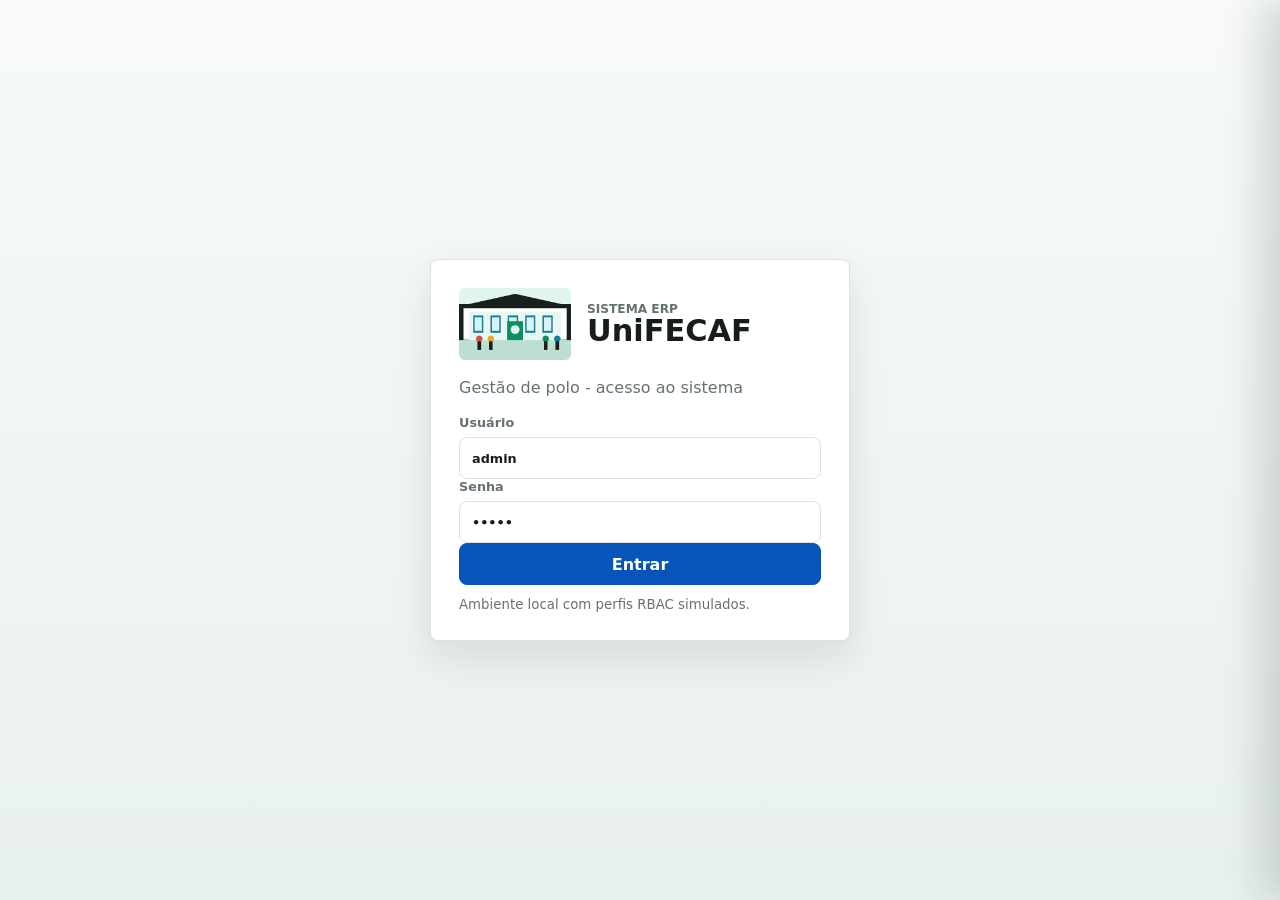
==== site/index.html @ 4a60e1f5 "Adicionar app ERP UniFECAF Adicionar app ERP UniFECAF" ====
<!doctype html>
<html lang="pt-BR">
  <head>
    <meta charset="UTF-8" />
    <meta name="viewport" content="width=device-width, initial-scale=1.0" />
    <meta name="robots" content="noindex, nofollow" />
    <title>ERP Educacional UniFECAF</title>
    <link rel="icon" href="./assets/favicon.svg" type="image/svg+xml" />
    <link rel="stylesheet" href="./styles.css" />
  </head>
  <body>
    <section id="loginView" class="login-view">
      <form id="loginForm" class="login-card">
        <div class="login-brand">
          <img src="./assets/campus.png" alt="Campus UniFECAF" />
          <div>
            <p>Sistema ERP</p>
            <h1>UniFECAF</h1>
          </div>
        </div>
        <p class="login-subtitle">Gestão de polo - acesso ao sistema</p>
        <label>
          Usuário
          <input id="loginUser" value="admin" autocomplete="username" />
        </label>
        <label>
          Senha
          <input id="loginPassword" type="password" value="admin" autocomplete="current-password" />
        </label>
        <button type="submit">Entrar</button>
        <small>Ambiente local com perfis RBAC simulados.</small>
      </form>
    </section>

    <main id="appView" class="erp-shell" hidden>
      <header class="erp-header">
        <div class="brand-area">
          <span class="brand-mark">UF</span>
          <div>
            <strong>ERP UniFECAF Polo</strong>
            <span id="sourceStatus">Carregando planilha</span>
          </div>
        </div>

        <nav class="top-nav" aria-label="Módulos">
          <button class="nav-link" type="button" data-module="inteligencia">
            Inteligência
          </button>
          <button class="nav-link active" type="button" data-module="acompanhamento">
            Acompanhamento
          </button>
          <button class="nav-link" type="button" data-module="retencao">Retenção AVA</button>
          <button class="nav-link" type="button" data-module="financeiro">Financeiro</button>
          <button class="nav-link" type="button" data-module="cursos">Cursos</button>
          <button class="nav-link" type="button" data-module="metas">Metas</button>
          <button class="nav-link" type="button" data-module="agenda">Agenda</button>
          <button class="nav-link" type="button" data-module="avaliacoes">Avaliações</button>
          <button class="nav-link" type="button" data-module="fila">Fila diária</button>
          <button class="nav-link" type="button" data-module="seguranca">Segurança</button>
        </nav>

        <div class="header-actions">
          <label class="compact-field">
            Perfil
            <select id="profileSelect">
              <option value="admin">Admin</option>
              <option value="financeiro">Financeiro</option>
              <option value="consultor">Consultor</option>
            </select>
          </label>
          <button id="refreshButton" class="ghost-button" type="button">Sincronizar</button>
          <button id="logoutButton" class="ghost-button" type="button">Sair</button>
        </div>
      </header>

      <section id="alerts" class="alert-stack" aria-live="polite"></section>

      <section class="erp-layout">
        <aside class="side-panel">
          <div class="source-card">
            <img src="./assets/campus.png" alt="Campus universitário" />
            <div>
              <p class="eyebrow">Fonte única de verdade</p>
              <strong>Planilha da sede + override local</strong>
              <span id="syncStamp">Aguardando sincronização</span>
            </div>
          </div>

          <label class="field">
            Busca geral
            <input
              id="searchInput"
              type="search"
              placeholder="Nome, RA, CPF, curso ou telefone"
              autocomplete="off"
            />
          </label>

          <label class="field">
            Status
            <select id="statusFilter">
              <option value="">Todos</option>
            </select>
          </label>

          <label class="field">
            Curso
            <select id="courseFilter">
              <option value="">Todos</option>
            </select>
          </label>

          <label class="field">
            Período de início
            <select id="cohortFilter">
              <option value="">Todos</option>
            </select>
          </label>

          <label class="field">
            Unidade
            <select id="unitFilter">
              <option value="">Todas</option>
            </select>
          </label>

          <label class="field">
            Inadimplência
            <select id="debtFilter">
              <option value="">Todos</option>
              <option value="SIM">Somente em atraso</option>
              <option value="NÃO">Somente em dia</option>
            </select>
          </label>

          <div class="quick-tabs" aria-label="Atalhos">
            <button class="segment active" type="button" data-segment="todos">Todos</button>
            <button class="segment" type="button" data-segment="risco">Risco alto</button>
            <button class="segment" type="button" data-segment="override">Override local</button>
            <button class="segment" type="button" data-segment="sem-acesso">Sem acesso</button>
          </div>

          <label class="upload-box">
            Usar outro CSV
            <input id="csvInput" type="file" accept=".csv,text/csv" />
          </label>
        </aside>

        <section class="module-host">
          <section id="module-inteligencia" class="module"></section>
          <section id="module-acompanhamento" class="module active"></section>
          <section id="module-retencao" class="module"></section>
          <section id="module-financeiro" class="module"></section>
          <section id="module-cursos" class="module"></section>
          <section id="module-metas" class="module"></section>
          <section id="module-agenda" class="module"></section>
          <section id="module-avaliacoes" class="module"></section>
          <section id="module-fila" class="module"></section>
          <section id="module-seguranca" class="module"></section>
        </section>
      </section>
    </main>

    <aside id="studentDrawer" class="drawer" aria-live="polite">
      <button id="closeDrawer" class="icon-button" type="button" aria-label="Fechar detalhes">x</button>
      <div id="drawerContent" class="drawer-empty">
        <p class="eyebrow">Aluno</p>
        <h2>Selecione um registro</h2>
        <p>Os dados e ações rápidas aparecem aqui.</p>
      </div>
    </aside>

    <div id="toast" class="toast" role="status" aria-live="polite"></div>

    <script src="./app.js" defer></script>
  </body>
</html>
---- site/styles.css ----
:root {
  --page: #eef3f0;
  --surface: #ffffff;
  --ink: #161d1a;
  --muted: #65736b;
  --line: #d9e4de;
  --nav: #0755b8;
  --nav-dark: #06499b;
  --green: #078d5f;
  --green-soft: #dff5ec;
  --cyan: #147f96;
  --cyan-soft: #d8f1f6;
  --yellow: #e1aa25;
  --yellow-soft: #fff2c9;
  --red: #d84f45;
  --red-soft: #fde8e5;
  --charcoal: #101816;
  --shadow: 0 16px 40px rgba(16, 24, 22, 0.1);
}

* {
  box-sizing: border-box;
}

[hidden] {
  display: none !important;
}

body {
  margin: 0;
  min-width: 320px;
  min-height: 100vh;
  background: var(--page);
  color: var(--ink);
  font-family:
    Inter, ui-sans-serif, system-ui, -apple-system, BlinkMacSystemFont, "Segoe UI", sans-serif;
}

button,
input,
select,
textarea {
  font: inherit;
}

button,
select {
  cursor: pointer;
}

button,
input,
select,
textarea {
  border-radius: 8px;
}

h1,
h2,
h3,
p {
  margin: 0;
}

a {
  color: inherit;
}

.login-view {
  display: grid;
  min-height: 100vh;
  place-items: center;
  padding: 24px;
  background: linear-gradient(180deg, #f7faf8 0%, #e9f1ed 100%);
}

.login-card {
  width: min(420px, 100%);
  padding: 28px;
  border: 1px solid var(--line);
  border-radius: 8px;
  background: var(--surface);
  box-shadow: var(--shadow);
}

.login-brand {
  display: grid;
  grid-template-columns: 112px 1fr;
  gap: 16px;
  align-items: center;
  margin-bottom: 18px;
}

.login-brand img {
  width: 112px;
  height: 72px;
  border-radius: 6px;
  object-fit: cover;
}

.login-brand p,
.eyebrow {
  color: var(--muted);
  font-size: 0.76rem;
  font-weight: 850;
  letter-spacing: 0;
  text-transform: uppercase;
}

.login-brand h1 {
  font-size: 1.9rem;
  line-height: 1;
}

.login-subtitle {
  margin-bottom: 18px;
  color: var(--muted);
}

.login-card label,
.field,
.compact-field,
.upload-box {
  display: grid;
  gap: 7px;
  color: var(--muted);
  font-size: 0.8rem;
  font-weight: 850;
}

.login-card input,
.login-card button,
input,
select,
textarea {
  width: 100%;
  min-height: 42px;
  border: 1px solid var(--line);
  padding: 0 12px;
  background: #ffffff;
  color: var(--ink);
}

textarea {
  min-height: 96px;
  padding: 10px 12px;
  resize: vertical;
}

.login-card button,
.solid-button,
.inline-form button,
.stack-form button {
  border: 1px solid var(--nav);
  background: var(--nav);
  color: #ffffff;
  font-weight: 850;
}

.login-card small {
  display: block;
  margin-top: 12px;
  color: var(--muted);
}

.erp-header {
  position: sticky;
  top: 0;
  z-index: 30;
  display: grid;
  grid-template-columns: minmax(260px, 320px) minmax(0, 1fr) auto;
  align-items: center;
  min-height: 72px;
  border-bottom: 1px solid #064b9f;
  background: var(--nav);
  color: #ffffff;
}

.brand-area {
  display: flex;
  align-items: center;
  gap: 12px;
  padding: 0 20px;
}

.brand-mark {
  display: grid;
  flex: 0 0 44px;
  width: 44px;
  height: 44px;
  place-items: center;
  border-radius: 8px;
  background: var(--green);
  color: #ffffff;
  font-weight: 900;
}

.brand-area strong,
.brand-area span {
  display: block;
}

.brand-area span {
  margin-top: 2px;
  color: #cce1ff;
  font-size: 0.78rem;
}

.top-nav {
  display: flex;
  min-width: 0;
  height: 100%;
  overflow: auto;
}

.nav-link {
  min-width: max-content;
  border: 0;
  border-left: 1px solid rgba(255, 255, 255, 0.16);
  border-radius: 0;
  padding: 0 14px;
  background: transparent;
  color: #ffffff;
  font-size: 0.86rem;
  font-weight: 850;
}

.nav-link.active {
  background: var(--nav-dark);
}

.header-actions {
  display: flex;
  align-items: center;
  gap: 10px;
  padding: 0 20px;
}

.compact-field {
  color: #e5f0ff;
}

.compact-field select {
  min-width: 126px;
}

.ghost-button,
.icon-button,
.mini-button,
.mini-link,
.catalog-item button,
.queue-actions button {
  min-height: 38px;
  border: 1px solid var(--line);
  border-radius: 8px;
  background: #ffffff;
  color: var(--ink);
  padding: 0 12px;
  font-weight: 850;
  text-decoration: none;
}

.header-actions .ghost-button {
  border-color: rgba(255, 255, 255, 0.28);
  background: transparent;
  color: #ffffff;
}

.alert-stack {
  display: grid;
  gap: 2px;
  background: #ffffff;
}

.alert {
  padding: 10px 24px;
  border-left: 5px solid var(--cyan);
  color: var(--ink);
  font-size: 0.9rem;
  font-weight: 700;
}

.alert.warning {
  border-color: var(--yellow);
  background: var(--yellow-soft);
}

.alert.danger {
  border-color: var(--red);
  background: var(--red-soft);
}

.alert.ok {
  border-color: var(--green);
  background: var(--green-soft);
}

.erp-layout {
  display: grid;
  grid-template-columns: 320px minmax(0, 1fr);
  min-height: calc(100vh - 72px);
}

.side-panel {
  position: sticky;
  top: 72px;
  height: calc(100vh - 72px);
  overflow: auto;
  padding: 20px;
  border-right: 1px solid var(--line);
  background: var(--charcoal);
  color: #ffffff;
}

.source-card {
  display: grid;
  grid-template-columns: 78px 1fr;
  gap: 12px;
  align-items: center;
  padding: 10px;
  margin-bottom: 18px;
  border: 1px solid rgba(255, 255, 255, 0.14);
  border-radius: 8px;
  background: rgba(255, 255, 255, 0.06);
}

.source-card img {
  width: 78px;
  height: 58px;
  border-radius: 6px;
  object-fit: cover;
}

.source-card strong,
.source-card span {
  display: block;
}

.source-card span {
  margin-top: 5px;
  color: #aab8b0;
  font-size: 0.8rem;
}

.side-panel .eyebrow,
.side-panel .field,
.side-panel .upload-box {
  color: #c7d4cd;
}

.side-panel input,
.side-panel select {
  border-color: rgba(255, 255, 255, 0.17);
  background: #1b2521;
  color: #ffffff;
}

.side-panel input::placeholder {
  color: #a8b5ae;
}

.field {
  margin-bottom: 14px;
}

.quick-tabs {
  display: grid;
  grid-template-columns: 1fr 1fr;
  gap: 8px;
  margin: 18px 0;
}

.segment {
  min-height: 40px;
  border: 1px solid rgba(255, 255, 255, 0.16);
  border-radius: 8px;
  background: transparent;
  color: #ffffff;
  font-weight: 850;
}

.segment.active {
  border-color: var(--green);
  background: var(--green);
}

.upload-box {
  padding: 14px;
  border: 1px dashed rgba(255, 255, 255, 0.24);
  border-radius: 8px;
}

.module-host {
  min-width: 0;
  padding: 22px;
}

.module {
  display: none;
}

.module.active {
  display: block;
}

.module-title {
  margin-bottom: 18px;
}

.module-title h1 {
  margin: 4px 0;
  font-size: 2rem;
  line-height: 1.15;
}

.module-title span {
  color: var(--muted);
}

.metric-grid {
  display: grid;
  grid-template-columns: repeat(4, minmax(0, 1fr));
  gap: 14px;
  margin-bottom: 16px;
}

.metric-card,
.panel,
.table-panel,
.locked-panel {
  border: 1px solid var(--line);
  border-radius: 8px;
  background: var(--surface);
  box-shadow: var(--shadow);
}

.metric-card {
  display: grid;
  gap: 8px;
  min-height: 122px;
  padding: 18px;
}

.metric-card span,
.metric-card small,
.panel-heading > span {
  color: var(--muted);
  font-size: 0.82rem;
  font-weight: 800;
}

.metric-card strong {
  font-size: 2rem;
  line-height: 1;
}

.tone-green {
  background: var(--green-soft);
}

.tone-cyan {
  background: var(--cyan-soft);
}

.tone-yellow {
  background: var(--yellow-soft);
}

.tone-red {
  background: var(--red-soft);
}

.split-grid {
  display: grid;
  grid-template-columns: minmax(0, 1fr) minmax(360px, 0.9fr);
  gap: 16px;
  margin-bottom: 16px;
}

.panel,
.table-panel,
.locked-panel {
  padding: 18px;
}

.panel-heading {
  display: flex;
  align-items: flex-start;
  justify-content: space-between;
  gap: 16px;
  margin-bottom: 14px;
}

.panel-heading h2 {
  margin-top: 3px;
  font-size: 1.08rem;
}

.bars,
.timeline-list,
.rank-list,
.audit-list,
.catalog-list,
.queue-list,
.legend-list,
.decision-list,
.reason-list {
  display: grid;
  gap: 10px;
}

.bar-line {
  display: grid;
  grid-template-columns: minmax(100px, 160px) minmax(0, 1fr) 92px;
  gap: 12px;
  align-items: center;
  font-size: 0.9rem;
}

.bar-track {
  height: 12px;
  overflow: hidden;
  border-radius: 999px;
  background: #edf3ef;
}

.bar-track span {
  display: block;
  height: 100%;
  border-radius: inherit;
  background: var(--green);
}

.bar-line em {
  color: var(--muted);
  font-style: normal;
  font-weight: 800;
}

.kanban-row {
  display: grid;
  grid-template-columns: repeat(5, minmax(0, 1fr));
  gap: 10px;
}

.stage-card {
  min-height: 96px;
  padding: 12px;
  border-top: 4px solid var(--green);
  border-radius: 8px;
  background: #f7faf8;
}

.stage-card:nth-child(2) {
  border-color: var(--cyan);
}

.stage-card:nth-child(3) {
  border-color: var(--yellow);
}

.stage-card:nth-child(4),
.stage-card:nth-child(5) {
  border-color: var(--red);
}

.stage-card span,
.stage-card strong {
  display: block;
}

.stage-card span {
  color: var(--muted);
  font-size: 0.82rem;
  font-weight: 850;
}

.stage-card strong {
  margin-top: 10px;
  font-size: 1.8rem;
}

.table-wrap {
  overflow: auto;
  border: 1px solid var(--line);
  border-radius: 8px;
}

table {
  width: 100%;
  min-width: 960px;
  border-collapse: collapse;
}

th,
td {
  padding: 12px 14px;
  border-bottom: 1px solid var(--line);
  text-align: left;
  vertical-align: middle;
}

th {
  position: sticky;
  top: 0;
  z-index: 1;
  background: #f7faf8;
  color: var(--muted);
  font-size: 0.78rem;
  text-transform: uppercase;
}

.text-button {
  border: 0;
  background: transparent;
  color: var(--ink);
  padding: 0;
  text-align: left;
  font-weight: 900;
}

.text-button span,
.subtext {
  display: block;
  margin-top: 4px;
  color: var(--muted);
  font-size: 0.82rem;
  font-weight: 700;
}

.status-select {
  min-width: 132px;
  margin-right: 6px;
}

.badge,
.dot {
  display: inline-flex;
  align-items: center;
  min-height: 24px;
  border-radius: 999px;
}

.badge {
  padding: 0 9px;
  background: #eef3f0;
  color: var(--ink);
  font-size: 0.73rem;
  font-weight: 900;
  white-space: nowrap;
}

.badge.green {
  background: var(--green-soft);
  color: #086c4a;
}

.badge.cyan {
  background: var(--cyan-soft);
  color: #0f6273;
}

.badge.yellow {
  background: var(--yellow-soft);
  color: #795700;
}

.badge.red {
  background: var(--red-soft);
  color: #9c3129;
}

.mini-button,
.mini-link {
  display: inline-flex;
  align-items: center;
  margin: 2px;
  min-height: 32px;
  font-size: 0.78rem;
}

.mini-link {
  background: var(--green);
  border-color: var(--green);
  color: #ffffff;
}

.check-line {
  display: inline-flex;
  align-items: center;
  gap: 8px;
  color: var(--ink);
  font-size: 0.86rem;
}

.check-line input {
  width: 18px;
  min-height: 18px;
}

.chart-row {
  display: grid;
  grid-template-columns: 150px 1fr;
  gap: 20px;
  align-items: center;
}

.pie-chart {
  width: 150px;
  height: 150px;
}

.pie-chart text {
  fill: var(--ink);
  font-size: 0.32rem;
  font-weight: 900;
}

.legend-list span {
  display: flex;
  align-items: center;
  gap: 8px;
  color: var(--muted);
  font-weight: 800;
}

.dot {
  width: 12px;
  height: 12px;
  min-height: 12px;
}

.dot.green {
  background: var(--green);
}

.dot.red {
  background: var(--red);
}

.mini-columns {
  display: grid;
  grid-template-columns: repeat(7, minmax(44px, 1fr));
  gap: 10px;
  align-items: end;
  min-height: 220px;
}

.column-item {
  display: grid;
  align-items: end;
  gap: 7px;
  min-height: 200px;
  text-align: center;
}

.column-item span {
  align-self: end;
  min-height: 12px;
  border-radius: 6px 6px 0 0;
  background: var(--cyan);
}

.column-item em,
.column-item strong {
  color: var(--muted);
  font-size: 0.75rem;
  font-style: normal;
}

.inline-form {
  display: grid;
  grid-template-columns: minmax(160px, 1fr) minmax(140px, 0.5fr) auto;
  gap: 10px;
  margin-bottom: 14px;
}

.inline-form button {
  min-width: 130px;
  padding: 0 14px;
}

.stack-form {
  display: grid;
  gap: 10px;
}

.stack-form label {
  display: grid;
  gap: 6px;
  color: var(--muted);
  font-size: 0.82rem;
  font-weight: 850;
}

.two-cols {
  display: grid;
  grid-template-columns: 1fr 1fr;
  gap: 10px;
}

.catalog-item,
.timeline-item,
.rank-list > div,
.audit-list > div,
.reason-item {
  display: flex;
  align-items: center;
  justify-content: space-between;
  gap: 14px;
  padding: 12px;
  border-radius: 8px;
  background: #f7faf8;
}

.catalog-item strong,
.catalog-item span,
.timeline-item strong,
.timeline-item span,
.rank-list strong,
.rank-list span,
.audit-list strong,
.audit-list span {
  display: block;
}

.catalog-item span,
.timeline-item span,
.rank-list span,
.audit-list span,
.muted {
  color: var(--muted);
  font-size: 0.84rem;
}

.kanban-board {
  display: grid;
  grid-template-columns: repeat(6, minmax(180px, 1fr));
  gap: 12px;
  overflow: auto;
}

.kanban-column {
  min-height: 260px;
  padding: 10px;
  border: 1px solid var(--line);
  border-radius: 8px;
  background: #f7faf8;
}

.kanban-head {
  display: flex;
  justify-content: space-between;
  margin-bottom: 10px;
}

.lead-card {
  display: grid;
  gap: 6px;
  padding: 10px;
  margin-bottom: 8px;
  border-left: 4px solid var(--cyan);
  border-radius: 8px;
  background: #ffffff;
}

.lead-card span,
.lead-card small {
  color: var(--muted);
}

.lead-card button {
  min-height: 32px;
  border: 1px solid var(--green);
  background: var(--green);
  color: #ffffff;
  font-weight: 850;
}

.progress-card {
  display: grid;
  gap: 10px;
  margin-top: 18px;
  padding: 16px;
  border-radius: 8px;
  background: #f7faf8;
}

.progress-card strong {
  font-size: 2.6rem;
}

.queue-item {
  display: grid;
  grid-template-columns: minmax(0, 1fr) auto;
  gap: 14px;
  align-items: center;
  padding: 14px;
  border-left: 5px solid var(--cyan);
  border-radius: 8px;
  background: #ffffff;
}

.queue-item.soon {
  border-color: var(--yellow);
  background: var(--yellow-soft);
}

.queue-time {
  display: inline-flex;
  min-width: 58px;
  margin-right: 8px;
  color: var(--nav);
  font-weight: 900;
}

.queue-item small {
  display: block;
  margin-top: 5px;
  color: var(--muted);
}

.queue-actions {
  display: flex;
  flex-wrap: wrap;
  gap: 6px;
}

.role-grid {
  display: grid;
  gap: 10px;
}

.role-card {
  padding: 14px;
  border: 1px solid var(--line);
  border-radius: 8px;
  background: #f7faf8;
}

.role-card.active {
  border-color: var(--green);
  background: var(--green-soft);
}

.role-card strong,
.role-card span {
  display: block;
}

.role-card span {
  margin-top: 5px;
  color: var(--muted);
}

.decision-signal {
  padding: 14px;
  border-left: 5px solid var(--cyan);
  border-radius: 8px;
  background: #f7faf8;
}

.decision-signal strong,
.decision-signal span {
  display: block;
}

.decision-signal span {
  margin-top: 5px;
  color: var(--muted);
}

.decision-signal.success {
  border-color: var(--green);
  background: var(--green-soft);
}

.decision-signal.info {
  border-color: var(--cyan);
  background: var(--cyan-soft);
}

.decision-signal.warning {
  border-color: var(--yellow);
  background: var(--yellow-soft);
}

.decision-signal.danger {
  border-color: var(--red);
  background: var(--red-soft);
}

.locked-panel {
  display: grid;
  gap: 8px;
  max-width: 620px;
}

.drawer {
  position: fixed;
  top: 0;
  right: 0;
  z-index: 50;
  width: min(430px, 100vw);
  height: 100vh;
  overflow: auto;
  padding: 22px;
  border-left: 1px solid var(--line);
  background: var(--surface);
  box-shadow: -18px 0 40px rgba(16, 24, 22, 0.16);
  transform: translateX(100%);
  transition: transform 160ms ease;
}

.drawer.open {
  transform: translateX(0);
}

.icon-button {
  float: right;
  width: 38px;
  padding: 0;
}

.drawer-empty,
.drawer-content {
  clear: both;
  display: grid;
  gap: 12px;
  padding-top: 22px;
}

.drawer-content h2 {
  font-size: 1.55rem;
}

.badge-row {
  display: flex;
  flex-wrap: wrap;
  gap: 6px;
}

.detail-list {
  display: grid;
  gap: 0;
  margin-top: 4px;
}

.detail-row {
  display: grid;
  grid-template-columns: 120px 1fr;
  gap: 10px;
  padding: 10px 0;
  border-bottom: 1px solid var(--line);
}

.detail-row span {
  color: var(--muted);
  font-size: 0.82rem;
  font-weight: 850;
}

.empty-state {
  padding: 28px;
  color: var(--muted);
  text-align: center;
}

.toast {
  position: fixed;
  right: 18px;
  bottom: 18px;
  z-index: 70;
  max-width: 380px;
  padding: 14px 16px;
  border-radius: 8px;
  background: var(--charcoal);
  color: #ffffff;
  box-shadow: var(--shadow);
  opacity: 0;
  transform: translateY(12px);
  transition:
    opacity 160ms ease,
    transform 160ms ease;
  pointer-events: none;
}

.toast.show {
  opacity: 1;
  transform: translateY(0);
}

@media (max-width: 1280px) {
  .erp-header {
    grid-template-columns: 1fr;
  }

  .brand-area,
  .header-actions {
    min-height: 64px;
  }

  .top-nav {
    order: 3;
    min-height: 46px;
    background: var(--nav-dark);
  }

  .erp-layout {
    grid-template-columns: 300px minmax(0, 1fr);
  }

  .side-panel {
    top: 174px;
    height: calc(100vh - 174px);
  }

  .metric-grid {
    grid-template-columns: repeat(2, minmax(0, 1fr));
  }

  .split-grid {
    grid-template-columns: 1fr;
  }
}

@media (max-width: 860px) {
  .erp-layout {
    display: block;
  }

  .side-panel {
    position: relative;
    top: 0;
    height: auto;
  }

  .module-host {
    padding: 16px;
  }

  .metric-grid,
  .kanban-row,
  .inline-form,
  .two-cols,
  .chart-row,
  .queue-item {
    grid-template-columns: 1fr;
  }

  .module-title h1 {
    font-size: 1.55rem;
  }

  .panel-heading,
  .catalog-item,
  .timeline-item,
  .queue-actions {
    align-items: flex-start;
    flex-direction: column;
  }

  .mini-columns {
    grid-template-columns: repeat(4, minmax(44px, 1fr));
  }
}

@media (max-width: 520px) {
  .header-actions {
    flex-direction: column;
    align-items: stretch;
  }

  .quick-tabs,
  .detail-row {
    grid-template-columns: 1fr;
  }

  .login-brand {
    grid-template-columns: 1fr;
  }
}
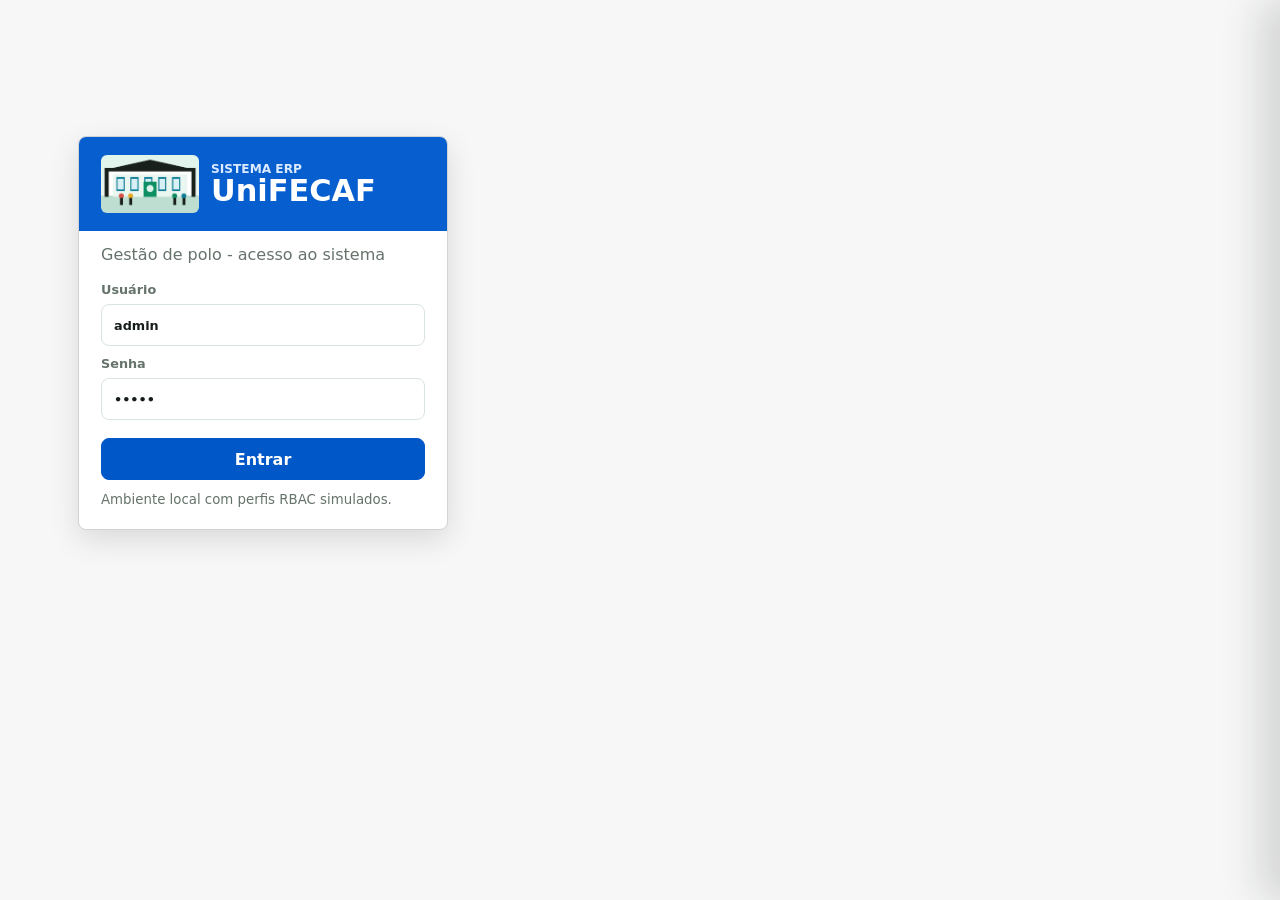
==== commit 06c79d65: "Atualiza BI, cadastro local e permissões Atualiza BI, cadastro local e permissões" ====
--- a/site/index.html
+++ b/site/index.html
@@ -38,22 +38,23 @@
           <span class="brand-mark">UF</span>
           <div>
             <strong>ERP UniFECAF Polo</strong>
-            <span id="sourceStatus">Carregando planilha</span>
+            <span><span id="userStatus">Acesso local</span> · <span id="sourceStatus">Carregando planilha</span></span>
           </div>
         </div>
 
         <nav class="top-nav" aria-label="Módulos">
-          <button class="nav-link" type="button" data-module="inteligencia">
-            Inteligência
+          <button class="nav-link active" type="button" data-module="inteligencia">
+            Painel
           </button>
-          <button class="nav-link active" type="button" data-module="acompanhamento">
-            Acompanhamento
+          <button class="nav-link" type="button" data-module="bi">BI</button>
+          <button class="nav-link" type="button" data-module="acompanhamento">
+            Cadastro
           </button>
           <button class="nav-link" type="button" data-module="retencao">Retenção AVA</button>
           <button class="nav-link" type="button" data-module="financeiro">Financeiro</button>
-          <button class="nav-link" type="button" data-module="cursos">Cursos</button>
+          <button class="nav-link" type="button" data-module="cursos">Matrículas</button>
           <button class="nav-link" type="button" data-module="metas">Metas</button>
-          <button class="nav-link" type="button" data-module="agenda">Agenda</button>
+          <button class="nav-link" type="button" data-module="agenda">Agendamentos</button>
           <button class="nav-link" type="button" data-module="avaliacoes">Avaliações</button>
           <button class="nav-link" type="button" data-module="fila">Fila diária</button>
           <button class="nav-link" type="button" data-module="seguranca">Segurança</button>
@@ -147,8 +148,9 @@
         </aside>
 
         <section class="module-host">
-          <section id="module-inteligencia" class="module"></section>
-          <section id="module-acompanhamento" class="module active"></section>
+          <section id="module-inteligencia" class="module active"></section>
+          <section id="module-bi" class="module"></section>
+          <section id="module-acompanhamento" class="module"></section>
           <section id="module-retencao" class="module"></section>
           <section id="module-financeiro" class="module"></section>
           <section id="module-cursos" class="module"></section>
--- a/site/styles.css
+++ b/site/styles.css
@@ -1,11 +1,11 @@
 :root {
-  --page: #eef3f0;
+  --page: #f3f5f7;
   --surface: #ffffff;
   --ink: #161d1a;
   --muted: #65736b;
   --line: #d9e4de;
-  --nav: #0755b8;
-  --nav-dark: #06499b;
+  --nav: #0057c8;
+  --nav-dark: #0049aa;
   --green: #078d5f;
   --green-soft: #dff5ec;
   --cyan: #147f96;
@@ -15,7 +15,7 @@
   --red: #d84f45;
   --red-soft: #fde8e5;
   --charcoal: #101816;
-  --shadow: 0 16px 40px rgba(16, 24, 22, 0.1);
+  --shadow: 0 8px 22px rgba(16, 24, 22, 0.08);
 }
 
 * {
@@ -69,31 +69,37 @@
 .login-view {
   display: grid;
   min-height: 100vh;
-  place-items: center;
+  align-items: start;
+  justify-items: start;
   padding: 24px;
-  background: linear-gradient(180deg, #f7faf8 0%, #e9f1ed 100%);
+  background: #f7f7f7;
 }
 
 .login-card {
-  width: min(420px, 100%);
-  padding: 28px;
-  border: 1px solid var(--line);
+  width: min(370px, calc(100vw - 48px));
+  margin: 112px 0 0 54px;
+  padding: 0 0 22px;
+  overflow: hidden;
+  border: 1px solid #d3d3d3;
   border-radius: 8px;
   background: var(--surface);
-  box-shadow: var(--shadow);
+  box-shadow: 0 10px 30px rgba(0, 0, 0, 0.12);
 }
 
 .login-brand {
   display: grid;
-  grid-template-columns: 112px 1fr;
-  gap: 16px;
+  grid-template-columns: 98px 1fr;
+  gap: 12px;
   align-items: center;
-  margin-bottom: 18px;
+  padding: 18px 22px;
+  margin-bottom: 14px;
+  background: #075fcf;
+  color: #ffffff;
 }
 
 .login-brand img {
-  width: 112px;
-  height: 72px;
+  width: 98px;
+  height: 58px;
   border-radius: 6px;
   object-fit: cover;
 }
@@ -107,13 +113,17 @@
   text-transform: uppercase;
 }
 
+.login-brand p {
+  color: #dbeaff;
+}
+
 .login-brand h1 {
   font-size: 1.9rem;
   line-height: 1;
 }
 
 .login-subtitle {
-  margin-bottom: 18px;
+  margin: 0 22px 18px;
   color: var(--muted);
 }
 
@@ -126,6 +136,10 @@
   color: var(--muted);
   font-size: 0.8rem;
   font-weight: 850;
+}
+
+.login-card label {
+  margin: 0 22px 10px;
 }
 
 .login-card input,
@@ -157,9 +171,14 @@
   font-weight: 850;
 }
 
+.login-card button {
+  width: calc(100% - 44px);
+  margin: 8px 22px 0;
+}
+
 .login-card small {
   display: block;
-  margin-top: 12px;
+  margin: 12px 22px 0;
   color: var(--muted);
 }
 
@@ -168,26 +187,31 @@
   top: 0;
   z-index: 30;
   display: grid;
-  grid-template-columns: minmax(260px, 320px) minmax(0, 1fr) auto;
+  grid-template-columns: minmax(260px, 1fr) auto;
+  grid-template-areas:
+    "brand actions"
+    "nav nav";
   align-items: center;
-  min-height: 72px;
+  min-height: 88px;
   border-bottom: 1px solid #064b9f;
   background: var(--nav);
   color: #ffffff;
 }
 
 .brand-area {
+  grid-area: brand;
   display: flex;
   align-items: center;
   gap: 12px;
-  padding: 0 20px;
+  padding: 0 14px;
+  min-height: 50px;
 }
 
 .brand-mark {
   display: grid;
-  flex: 0 0 44px;
-  width: 44px;
-  height: 44px;
+  flex: 0 0 38px;
+  width: 38px;
+  height: 38px;
   place-items: center;
   border-radius: 8px;
   background: var(--green);
@@ -203,13 +227,16 @@
 .brand-area span {
   margin-top: 2px;
   color: #cce1ff;
-  font-size: 0.78rem;
+  font-size: 0.76rem;
 }
 
 .top-nav {
+  grid-area: nav;
   display: flex;
   min-width: 0;
-  height: 100%;
+  min-height: 38px;
+  border-top: 1px solid rgba(255, 255, 255, 0.18);
+  background: var(--nav-dark);
   overflow: auto;
 }
 
@@ -218,22 +245,29 @@
   border: 0;
   border-left: 1px solid rgba(255, 255, 255, 0.16);
   border-radius: 0;
-  padding: 0 14px;
+  padding: 0 15px;
   background: transparent;
   color: #ffffff;
-  font-size: 0.86rem;
+  font-size: 0.82rem;
   font-weight: 850;
 }
 
 .nav-link.active {
-  background: var(--nav-dark);
+  background: rgba(255, 255, 255, 0.13);
+  box-shadow: inset 0 -3px 0 var(--green);
+}
+
+.nav-link.restricted {
+  opacity: 0.62;
 }
 
 .header-actions {
+  grid-area: actions;
   display: flex;
   align-items: center;
   gap: 10px;
-  padding: 0 20px;
+  padding: 0 14px;
+  min-height: 50px;
 }
 
 .compact-field {
@@ -273,7 +307,7 @@
 }
 
 .alert {
-  padding: 10px 24px;
+  padding: 9px 24px;
   border-left: 5px solid var(--cyan);
   color: var(--ink);
   font-size: 0.9rem;
@@ -298,18 +332,18 @@
 .erp-layout {
   display: grid;
   grid-template-columns: 320px minmax(0, 1fr);
-  min-height: calc(100vh - 72px);
+  min-height: calc(100vh - 88px);
 }
 
 .side-panel {
   position: sticky;
-  top: 72px;
-  height: calc(100vh - 72px);
+  top: 88px;
+  height: calc(100vh - 88px);
   overflow: auto;
   padding: 20px;
   border-right: 1px solid var(--line);
-  background: var(--charcoal);
-  color: #ffffff;
+  background: #ffffff;
+  color: var(--ink);
 }
 
 .source-card {
@@ -319,9 +353,10 @@
   align-items: center;
   padding: 10px;
   margin-bottom: 18px;
-  border: 1px solid rgba(255, 255, 255, 0.14);
-  border-radius: 8px;
-  background: rgba(255, 255, 255, 0.06);
+  border: 1px solid var(--line);
+  border-top: 4px solid var(--nav);
+  border-radius: 8px;
+  background: #f8fafb;
 }
 
 .source-card img {
@@ -338,25 +373,25 @@
 
 .source-card span {
   margin-top: 5px;
-  color: #aab8b0;
+  color: var(--muted);
   font-size: 0.8rem;
 }
 
 .side-panel .eyebrow,
 .side-panel .field,
 .side-panel .upload-box {
-  color: #c7d4cd;
+  color: var(--muted);
 }
 
 .side-panel input,
 .side-panel select {
-  border-color: rgba(255, 255, 255, 0.17);
-  background: #1b2521;
-  color: #ffffff;
+  border-color: var(--line);
+  background: #ffffff;
+  color: var(--ink);
 }
 
 .side-panel input::placeholder {
-  color: #a8b5ae;
+  color: #89968f;
 }
 
 .field {
@@ -372,10 +407,10 @@
 
 .segment {
   min-height: 40px;
-  border: 1px solid rgba(255, 255, 255, 0.16);
-  border-radius: 8px;
-  background: transparent;
-  color: #ffffff;
+  border: 1px solid var(--line);
+  border-radius: 8px;
+  background: #ffffff;
+  color: var(--ink);
   font-weight: 850;
 }
 
@@ -386,8 +421,9 @@
 
 .upload-box {
   padding: 14px;
-  border: 1px dashed rgba(255, 255, 255, 0.24);
-  border-radius: 8px;
+  border: 1px dashed #a9b7af;
+  border-radius: 8px;
+  background: #f8fafb;
 }
 
 .module-host {
@@ -422,6 +458,64 @@
   grid-template-columns: repeat(4, minmax(0, 1fr));
   gap: 14px;
   margin-bottom: 16px;
+}
+
+.quick-access-grid {
+  display: grid;
+  grid-template-columns: repeat(4, minmax(180px, 1fr));
+  gap: 14px;
+  margin-bottom: 16px;
+}
+
+.quick-access-card {
+  display: grid;
+  gap: 7px;
+  min-height: 142px;
+  border: 1px solid var(--line);
+  border-top: 4px solid var(--nav);
+  border-radius: 8px;
+  background: #ffffff;
+  padding: 16px;
+  color: var(--ink);
+  text-align: left;
+  box-shadow: var(--shadow);
+}
+
+.quick-access-card:hover,
+.quick-access-card:focus-visible {
+  border-color: var(--nav);
+  outline: 2px solid rgba(0, 87, 200, 0.18);
+  outline-offset: 2px;
+}
+
+.quick-access-card span,
+.quick-access-card small,
+.quick-access-card em {
+  color: var(--muted);
+  font-size: 0.82rem;
+  font-style: normal;
+  font-weight: 850;
+}
+
+.quick-access-card strong {
+  font-size: 1.7rem;
+  line-height: 1;
+}
+
+.quick-access-card.tone-green {
+  border-top-color: var(--green);
+}
+
+.quick-access-card.tone-cyan {
+  border-top-color: var(--cyan);
+}
+
+.quick-access-card.tone-yellow {
+  border-top-color: var(--yellow);
+}
+
+.quick-access-card.tone-red {
+  border-top-color: var(--red);
 }
 
 .metric-card,
@@ -432,6 +526,11 @@
   border-radius: 8px;
   background: var(--surface);
   box-shadow: var(--shadow);
+}
+
+.panel,
+.table-panel {
+  border-top: 3px solid #0b57b7;
 }
 
 .metric-card {
@@ -535,6 +634,104 @@
   color: var(--muted);
   font-style: normal;
   font-weight: 800;
+}
+
+.progress-list,
+.finance-kpi-list {
+  display: grid;
+  gap: 10px;
+  margin-bottom: 14px;
+}
+
+.progress-line,
+.finance-kpi-item {
+  display: grid;
+  gap: 8px;
+  padding: 12px;
+  border-radius: 8px;
+  background: #f7faf8;
+}
+
+.progress-line {
+  grid-template-columns: minmax(0, 1fr) auto;
+}
+
+.progress-line .bar-track {
+  grid-column: 1 / -1;
+}
+
+.progress-line strong,
+.progress-line span,
+.finance-kpi-item strong,
+.finance-kpi-item span {
+  display: block;
+}
+
+.progress-line span,
+.finance-kpi-item span {
+  color: var(--muted);
+  font-size: 0.84rem;
+}
+
+.progress-line em {
+  color: var(--nav);
+  font-style: normal;
+  font-weight: 900;
+}
+
+.status-chart {
+  display: grid;
+  grid-template-columns: repeat(4, minmax(80px, 1fr));
+  gap: 12px;
+  align-items: end;
+  min-height: 230px;
+}
+
+.status-chart-item {
+  display: grid;
+  align-items: end;
+  gap: 7px;
+  min-height: 200px;
+  text-align: center;
+}
+
+.status-chart-item span {
+  align-self: end;
+  min-height: 14px;
+  border-radius: 6px 6px 0 0;
+  background: var(--cyan);
+}
+
+.status-chart-item.green span {
+  background: var(--green);
+}
+
+.status-chart-item.yellow span {
+  background: var(--yellow);
+}
+
+.status-chart-item.red span {
+  background: var(--red);
+}
+
+.status-chart-item strong {
+  font-size: 1.15rem;
+}
+
+.status-chart-item em {
+  color: var(--muted);
+  font-size: 0.78rem;
+  font-style: normal;
+  font-weight: 850;
+}
+
+.finance-kpi-item {
+  grid-template-columns: minmax(0, 1fr) auto auto;
+  align-items: center;
+}
+
+.bi-controls {
+  grid-template-columns: minmax(120px, 1fr) minmax(120px, 1fr) auto;
 }
 
 .kanban-row {
@@ -846,6 +1043,14 @@
   border: 1px solid var(--line);
   border-radius: 8px;
   background: #f7faf8;
+  transition:
+    border-color 140ms ease,
+    background 140ms ease;
+}
+
+.kanban-column.drag-over {
+  border-color: var(--nav);
+  background: #eef6ff;
 }
 
 .kanban-head {
@@ -862,6 +1067,17 @@
   border-left: 4px solid var(--cyan);
   border-radius: 8px;
   background: #ffffff;
+  cursor: grab;
+  user-select: none;
+}
+
+.lead-card.dragging {
+  opacity: 0.58;
+}
+
+.lead-card.needs-boleto {
+  border-left-color: var(--yellow);
+  background: var(--yellow-soft);
 }
 
 .lead-card span,
@@ -875,6 +1091,28 @@
   background: var(--green);
   color: #ffffff;
   font-weight: 850;
+}
+
+.lead-finance-box {
+  display: grid;
+  gap: 8px;
+  margin-top: 4px;
+  padding: 9px;
+  border: 1px solid rgba(225, 170, 37, 0.36);
+  border-radius: 8px;
+  background: #ffffff;
+}
+
+.lead-payment-field {
+  display: grid;
+  gap: 5px;
+  color: var(--muted);
+  font-size: 0.78rem;
+  font-weight: 850;
+}
+
+.lead-payment-field select {
+  min-height: 34px;
 }
 
 .progress-card {
@@ -1093,16 +1331,20 @@
 @media (max-width: 1280px) {
   .erp-header {
     grid-template-columns: 1fr;
+    grid-template-areas:
+      "brand"
+      "actions"
+      "nav";
+    min-height: auto;
   }
 
   .brand-area,
   .header-actions {
-    min-height: 64px;
+    min-height: 56px;
   }
 
   .top-nav {
-    order: 3;
-    min-height: 46px;
+    min-height: 42px;
     background: var(--nav-dark);
   }
 
@@ -1111,8 +1353,8 @@
   }
 
   .side-panel {
-    top: 174px;
-    height: calc(100vh - 174px);
+    top: 154px;
+    height: calc(100vh - 154px);
   }
 
   .metric-grid {
@@ -1140,10 +1382,14 @@
   }
 
   .metric-grid,
+  .quick-access-grid,
   .kanban-row,
   .inline-form,
+  .bi-controls,
   .two-cols,
   .chart-row,
+  .status-chart,
+  .finance-kpi-item,
   .queue-item {
     grid-template-columns: 1fr;
   }
@@ -1166,6 +1412,10 @@
 }
 
 @media (max-width: 520px) {
+  .login-card {
+    margin: 70px auto 0;
+  }
+
   .header-actions {
     flex-direction: column;
     align-items: stretch;
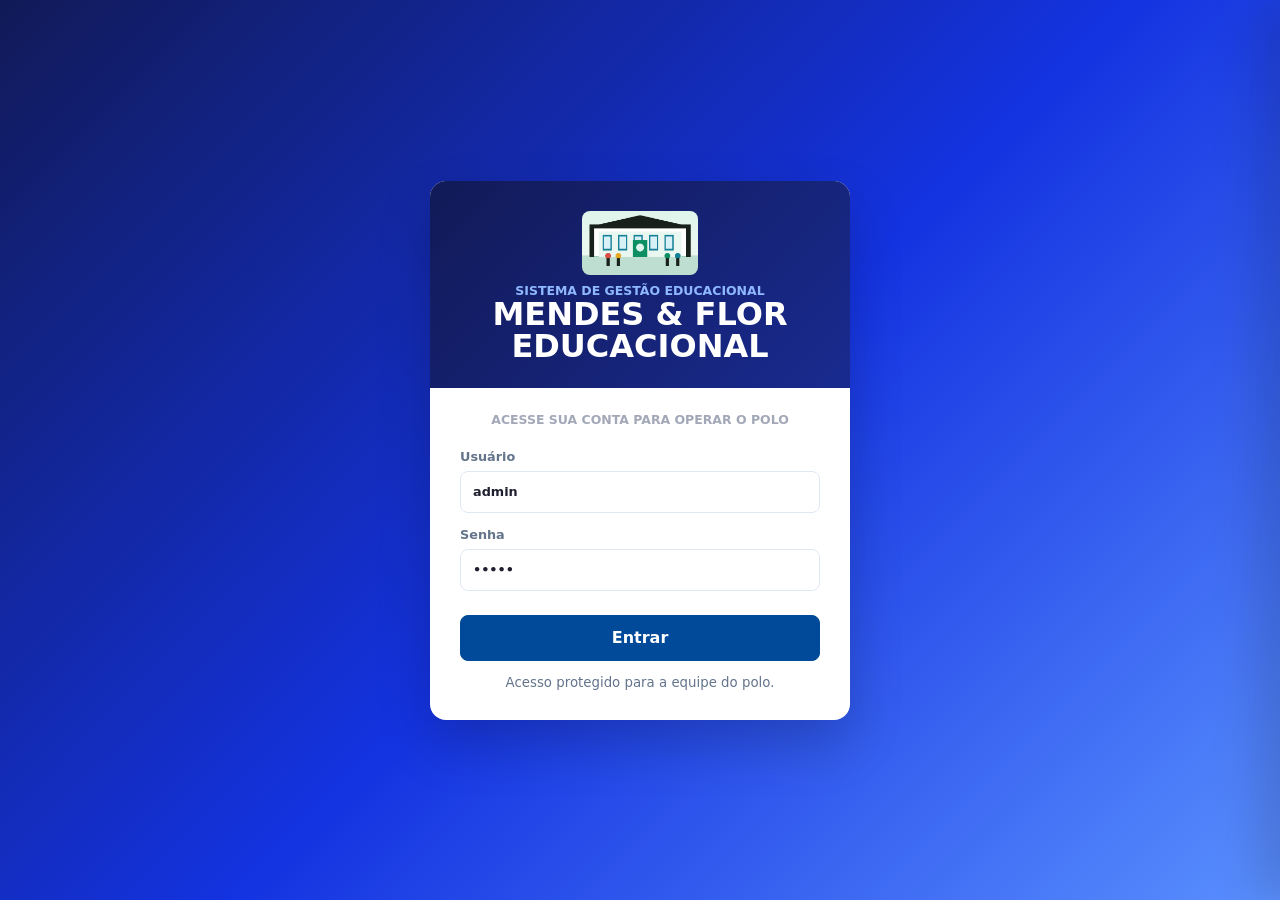
==== commit b7dbf12c: "Atualiza sistema de gestão do polo" ====
--- a/site/index.html
+++ b/site/index.html
@@ -4,7 +4,7 @@
     <meta charset="UTF-8" />
     <meta name="viewport" content="width=device-width, initial-scale=1.0" />
     <meta name="robots" content="noindex, nofollow" />
-    <title>ERP Educacional UniFECAF</title>
+    <title>MENDES &amp; FLOR EDUCACIONAL - Polo UniFECAF</title>
     <link rel="icon" href="./assets/favicon.svg" type="image/svg+xml" />
     <link rel="stylesheet" href="./styles.css" />
   </head>
@@ -12,13 +12,13 @@
     <section id="loginView" class="login-view">
       <form id="loginForm" class="login-card">
         <div class="login-brand">
-          <img src="./assets/campus.png" alt="Campus UniFECAF" />
+          <img src="./assets/campus.png" alt="MENDES &amp; FLOR EDUCACIONAL - Polo UniFECAF" />
           <div>
-            <p>Sistema ERP</p>
-            <h1>UniFECAF</h1>
-          </div>
-        </div>
-        <p class="login-subtitle">Gestão de polo - acesso ao sistema</p>
+            <p>Sistema de Gestão Educacional</p>
+            <h1>MENDES &amp; FLOR EDUCACIONAL</h1>
+          </div>
+        </div>
+        <p class="login-subtitle">Acesse sua conta para operar o polo</p>
         <label>
           Usuário
           <input id="loginUser" value="admin" autocomplete="username" />
@@ -28,51 +28,108 @@
           <input id="loginPassword" type="password" value="admin" autocomplete="current-password" />
         </label>
         <button type="submit">Entrar</button>
-        <small>Ambiente local com perfis RBAC simulados.</small>
+        <small>Acesso protegido para a equipe do polo.</small>
       </form>
     </section>
 
     <main id="appView" class="erp-shell" hidden>
       <header class="erp-header">
         <div class="brand-area">
-          <span class="brand-mark">UF</span>
+          <span class="brand-mark">MF</span>
           <div>
-            <strong>ERP UniFECAF Polo</strong>
-            <span><span id="userStatus">Acesso local</span> · <span id="sourceStatus">Carregando planilha</span></span>
-          </div>
-        </div>
-
-        <nav class="top-nav" aria-label="Módulos">
-          <button class="nav-link active" type="button" data-module="inteligencia">
-            Painel
+            <strong>MENDES &amp; FLOR EDUCACIONAL - Polo UniFECAF</strong>
+            <span id="sourceStatus">Carregando planilha</span>
+          </div>
+        </div>
+
+        <nav class="top-nav" aria-label="Atalhos principais">
+          <button id="megaMenuButton" class="mega-menu-trigger" type="button" aria-controls="megaMenu" aria-expanded="false">
+            <span aria-hidden="true">▦</span>
+            Módulos
           </button>
-          <button class="nav-link" type="button" data-module="bi">BI</button>
-          <button class="nav-link" type="button" data-module="acompanhamento">
-            Cadastro
-          </button>
-          <button class="nav-link" type="button" data-module="retencao">Retenção AVA</button>
-          <button class="nav-link" type="button" data-module="financeiro">Financeiro</button>
-          <button class="nav-link" type="button" data-module="cursos">Matrículas</button>
-          <button class="nav-link" type="button" data-module="metas">Metas</button>
-          <button class="nav-link" type="button" data-module="agenda">Agendamentos</button>
-          <button class="nav-link" type="button" data-module="avaliacoes">Avaliações</button>
-          <button class="nav-link" type="button" data-module="fila">Fila diária</button>
-          <button class="nav-link" type="button" data-module="seguranca">Segurança</button>
+          <button class="nav-link" type="button" data-icon="▤" data-module="matriculas" data-view="crm">Kanban</button>
+          <button class="nav-link" type="button" data-icon="▥" data-module="retencao">Fila diária</button>
+          <button class="nav-link" type="button" data-icon="▧" data-module="agenda">Agenda</button>
         </nav>
 
         <div class="header-actions">
+          <span id="userStatus" class="welcome-label">Bem-vindo, Administrador</span>
           <label class="compact-field">
             Perfil
             <select id="profileSelect">
-              <option value="admin">Admin</option>
+              <option value="admin">Administrador</option>
               <option value="financeiro">Financeiro</option>
-              <option value="consultor">Consultor</option>
-            </select>
-          </label>
-          <button id="refreshButton" class="ghost-button" type="button">Sincronizar</button>
+              <option value="consultor">Atendimento</option>
+            </select>
+          </label>
+          <button id="changePasswordButton" class="ghost-button" type="button">Alterar senha</button>
           <button id="logoutButton" class="ghost-button" type="button">Sair</button>
         </div>
       </header>
+
+      <section id="megaMenu" class="mega-menu" role="dialog" aria-modal="true" aria-labelledby="megaMenuTitle" hidden>
+        <div class="mega-menu-backdrop" data-mega-close></div>
+        <div class="mega-menu-panel">
+          <header class="mega-menu-header">
+            <div>
+              <p class="portal-kicker">Módulos do Polo</p>
+              <h2 id="megaMenuTitle">Escolha a área de trabalho</h2>
+              <span>MENDES &amp; FLOR EDUCACIONAL - Polo UniFECAF</span>
+            </div>
+            <button id="megaMenuClose" class="mega-close" type="button" data-mega-close aria-label="Fechar menu">×</button>
+          </header>
+
+          <div class="mega-menu-grid">
+            <article class="mega-section">
+              <div class="mega-section-title"><span>▤</span><strong>Comercial / Captação</strong></div>
+              <button type="button" data-quick-module="matriculas" data-view="crm">Funil de vendas <small>Kanban de candidatos</small></button>
+              <button type="button" data-quick-module="matriculas" data-view="crm">Lista de candidatos <small>Leads e contatos locais</small></button>
+              <button type="button" data-quick-module="agenda">Agendar visitas <small>Organização da rotina comercial</small></button>
+              <button type="button" data-quick-module="metas">Campanhas e origens <small>Metas e desempenho</small></button>
+            </article>
+
+            <article class="mega-section">
+              <div class="mega-section-title"><span>▦</span><strong>Secretaria / Matrículas</strong></div>
+              <button type="button" data-quick-module="acompanhamento">Alunos matriculados <small>Base ativa e dados do polo</small></button>
+              <button type="button" data-quick-module="matriculas" data-view="matricula">Boletos e taxa <small>Confirmação manual pelo polo</small></button>
+              <button type="button" data-admin-module="cursos">Catálogo de cursos <small>Ofertas cadastradas</small></button>
+              <button type="button" data-quick-module="acompanhamento">Trancamentos e cancelamentos <small>Status e histórico do aluno</small></button>
+            </article>
+
+            <article class="mega-section">
+              <div class="mega-section-title"><span>▥</span><strong>Acompanhamento</strong></div>
+              <button type="button" data-quick-module="retencao">Fila diária <small>Alunos com alerta no AVA</small></button>
+              <button type="button" data-dashboard-focus="ava">Mapa de acesso ao AVA <small>Amarelo e vermelho</small></button>
+              <button type="button" data-quick-module="retencao">Registro de contatos <small>Motivo, canal e responsável</small></button>
+            </article>
+
+            <article class="mega-section">
+              <div class="mega-section-title"><span>▧</span><strong>Agendamento e Infraestrutura</strong></div>
+              <button type="button" data-quick-module="avaliacoes">Mapa de provas <small>Reservas e disciplinas</small></button>
+              <button type="button" data-quick-module="agenda">Agendar aulas <small>Sala, docente e lotação</small></button>
+              <button type="button" data-quick-module="fila">Fila do dia <small>Check-in e finalização</small></button>
+              <button type="button" data-quick-module="avaliacoes">Computadores e TI <small>Disponíveis e em manutenção</small></button>
+            </article>
+
+            <article class="mega-section" data-admin-only>
+              <div class="mega-section-title"><span>▨</span><strong>Financeiro</strong></div>
+              <button type="button" data-quick-module="financeiro">Dashboard financeiro <small>Faturamento e recebimento</small></button>
+              <button type="button" data-dashboard-focus="inadimplencia">Pagamentos em atraso <small>Alunos e meses em aberto</small></button>
+              <button type="button" data-admin-module="repasse">Valores repassados <small>Histórico da sede</small></button>
+            </article>
+
+            <article class="mega-section">
+              <div class="mega-section-title"><span>▩</span><strong>Planejamento e Admin</strong></div>
+              <button type="button" data-quick-module="inteligencia">Início do sistema <small>Portal e prioridades</small></button>
+              <button type="button" data-quick-module="bi">Indicadores do polo <small>Censo, metas e finanças</small></button>
+              <button type="button" data-quick-module="metas">Metas comerciais <small>Mensal, anual e previsão</small></button>
+              <button type="button" data-admin-module="seguranca">Usuários e acessos <small>Consultores e permissões</small></button>
+              <button id="refreshButton" type="button">Sincronizar planilha <small>Atualizar dados da sede</small></button>
+              <button type="button" data-admin-module="financeiro">Importar planilhas <small>Faturamento, recebimento e repasse</small></button>
+            </article>
+          </div>
+        </div>
+      </section>
 
       <section id="alerts" class="alert-stack" aria-live="polite"></section>
 
@@ -81,8 +138,8 @@
           <div class="source-card">
             <img src="./assets/campus.png" alt="Campus universitário" />
             <div>
-              <p class="eyebrow">Fonte única de verdade</p>
-              <strong>Planilha da sede + override local</strong>
+              <p class="eyebrow">Dados confiáveis</p>
+              <strong>Planilha da sede + dados do polo</strong>
               <span id="syncStamp">Aguardando sincronização</span>
             </div>
           </div>
@@ -126,7 +183,7 @@
           </label>
 
           <label class="field">
-            Inadimplência
+            Situação de pagamento
             <select id="debtFilter">
               <option value="">Todos</option>
               <option value="SIM">Somente em atraso</option>
@@ -136,13 +193,13 @@
 
           <div class="quick-tabs" aria-label="Atalhos">
             <button class="segment active" type="button" data-segment="todos">Todos</button>
-            <button class="segment" type="button" data-segment="risco">Risco alto</button>
-            <button class="segment" type="button" data-segment="override">Override local</button>
-            <button class="segment" type="button" data-segment="sem-acesso">Sem acesso</button>
+            <button class="segment" type="button" data-segment="risco">Atenção</button>
+            <button class="segment" type="button" data-segment="override">Dados do polo</button>
+            <button class="segment" type="button" data-segment="sem-acesso">Sem acesso AVA</button>
           </div>
 
           <label class="upload-box">
-            Usar outro CSV
+            Importar outra planilha
             <input id="csvInput" type="file" accept=".csv,text/csv" />
           </label>
         </aside>
@@ -153,7 +210,9 @@
           <section id="module-acompanhamento" class="module"></section>
           <section id="module-retencao" class="module"></section>
           <section id="module-financeiro" class="module"></section>
+          <section id="module-repasse" class="module"></section>
           <section id="module-cursos" class="module"></section>
+          <section id="module-matriculas" class="module"></section>
           <section id="module-metas" class="module"></section>
           <section id="module-agenda" class="module"></section>
           <section id="module-avaliacoes" class="module"></section>
@@ -173,6 +232,11 @@
     </aside>
 
     <div id="toast" class="toast" role="status" aria-live="polite"></div>
+    <div id="modalOverlay" class="modal-overlay" hidden></div>
+    <div id="loadingOverlay" class="loading-overlay" hidden>
+      <div class="spinner" aria-hidden="true"></div>
+      <strong>Carregando dados do polo...</strong>
+    </div>
 
     <script src="./app.js" defer></script>
   </body>
--- a/site/styles.css
+++ b/site/styles.css
@@ -1030,6 +1030,45 @@
   font-size: 0.84rem;
 }
 
+.timeline-item small {
+  display: block;
+  margin-top: 3px;
+  color: var(--muted);
+  font-size: 0.78rem;
+}
+
+.schedule-roster {
+  margin-top: 8px;
+}
+
+.schedule-roster summary {
+  width: fit-content;
+  cursor: pointer;
+  color: var(--nav);
+  font-size: 0.82rem;
+  font-weight: 850;
+}
+
+.schedule-student-list {
+  display: grid;
+  gap: 6px;
+  max-height: 280px;
+  overflow: auto;
+  margin-top: 8px;
+  padding-right: 4px;
+}
+
+.schedule-student-list > div {
+  display: flex;
+  align-items: center;
+  justify-content: space-between;
+  gap: 10px;
+  padding: 7px 8px;
+  border: 1px solid #dfe7f2;
+  border-radius: 8px;
+  background: #f8fbff;
+}
+
 .kanban-board {
   display: grid;
   grid-template-columns: repeat(6, minmax(180px, 1fr));
@@ -1430,3 +1469,2000 @@
     grid-template-columns: 1fr;
   }
 }
+
+/* Visual inspirado no pacote de referência: sidebar, cards claros e Kanban limpo. */
+:root {
+  --page: #f0f1f5;
+  --surface: #ffffff;
+  --ink: #1e1e2f;
+  --muted: #64748b;
+  --line: #e4e6ec;
+  --nav: #1433e1;
+  --nav-dark: #111a57;
+  --green: #16a34a;
+  --green-soft: #dcfce7;
+  --cyan: #1433e1;
+  --cyan-soft: #dae6ff;
+  --yellow: #d97706;
+  --yellow-soft: #fef9c3;
+  --red: #dc2626;
+  --red-soft: #fee2e2;
+  --charcoal: #111a57;
+  --shadow: none;
+}
+
+body {
+  background: var(--page);
+  color: var(--ink);
+  font-family:
+    "DM Sans", "Segoe UI", ui-sans-serif, system-ui, -apple-system, BlinkMacSystemFont, sans-serif;
+}
+
+.login-view {
+  min-height: 100vh;
+  place-items: center;
+  padding: 24px;
+  background: linear-gradient(135deg, #111a57 0%, #1433e1 52%, #5a90ff 100%);
+}
+
+.login-card {
+  width: min(420px, calc(100vw - 32px));
+  margin: 0;
+  padding: 0 0 30px;
+  border: 0;
+  border-radius: 16px;
+  box-shadow: 0 24px 54px rgba(0, 0, 0, 0.2);
+}
+
+.login-brand {
+  grid-template-columns: 1fr;
+  justify-items: center;
+  gap: 8px;
+  padding: 30px 28px 26px;
+  margin: 0 0 24px;
+  background: linear-gradient(135deg, #111a57, #192a8f);
+  text-align: center;
+}
+
+.login-brand img {
+  width: 116px;
+  height: 64px;
+  border-radius: 8px;
+}
+
+.login-brand p {
+  color: #8fb8ff;
+  font-size: 0.78rem;
+}
+
+.login-brand h1 {
+  font-size: 2rem;
+}
+
+.login-subtitle {
+  margin: 0 30px 22px;
+  color: #a3a8b8;
+  font-size: 0.78rem;
+  font-weight: 850;
+  text-align: center;
+  text-transform: uppercase;
+}
+
+.login-card label {
+  margin: 0 30px 14px;
+}
+
+.login-card button {
+  width: calc(100% - 60px);
+  min-height: 46px;
+  margin: 10px 30px 0;
+  border-color: var(--nav);
+  background: var(--nav);
+}
+
+.login-card small {
+  margin: 14px 30px 0;
+  text-align: center;
+}
+
+.erp-header {
+  position: fixed;
+  inset: 0 auto 0 0;
+  z-index: 50;
+  display: grid;
+  grid-template-columns: 1fr;
+  grid-template-rows: auto 1fr auto;
+  grid-template-areas:
+    "brand"
+    "nav"
+    "actions";
+  align-items: stretch;
+  width: 240px;
+  min-height: 100vh;
+  border-right: 1px solid var(--line);
+  border-bottom: 0;
+  background: #ffffff;
+  color: var(--ink);
+}
+
+.brand-area {
+  min-height: auto;
+  padding: 18px 18px 16px;
+  border-bottom: 1px solid var(--line);
+}
+
+.brand-mark {
+  flex-basis: 36px;
+  width: 36px;
+  height: 36px;
+  background: #dae6ff;
+  color: var(--nav);
+}
+
+.brand-area strong {
+  color: var(--nav-dark);
+  font-size: 1.05rem;
+}
+
+.brand-area span {
+  color: #a3a8b8;
+  font-size: 0.68rem;
+  font-weight: 850;
+  text-transform: uppercase;
+}
+
+.top-nav {
+  display: grid;
+  align-content: start;
+  gap: 4px;
+  min-height: 0;
+  padding: 12px;
+  border-top: 0;
+  background: #ffffff;
+  overflow: auto;
+}
+
+.nav-link {
+  display: flex;
+  align-items: center;
+  min-width: 0;
+  min-height: 40px;
+  border: 0;
+  border-radius: 8px;
+  padding: 0 14px;
+  background: transparent;
+  color: var(--muted);
+  font-size: 0.82rem;
+  text-align: left;
+}
+
+.nav-link:hover {
+  background: #eef4ff;
+  color: var(--nav);
+}
+
+.nav-link.active {
+  background: var(--nav);
+  color: #ffffff;
+  box-shadow: none;
+}
+
+.nav-link.restricted {
+  opacity: 0.5;
+}
+
+.header-actions {
+  display: grid;
+  gap: 8px;
+  min-height: auto;
+  padding: 14px;
+  border-top: 1px solid var(--line);
+}
+
+.compact-field {
+  color: var(--muted);
+}
+
+.compact-field select,
+.header-actions .ghost-button {
+  width: 100%;
+  border-color: var(--line);
+  background: #ffffff;
+  color: var(--ink);
+}
+
+.header-actions .ghost-button:hover {
+  border-color: #bdd4ff;
+  background: #eef4ff;
+  color: var(--nav);
+}
+
+.alert-stack,
+.erp-layout {
+  margin-left: 240px;
+}
+
+.alert-stack {
+  gap: 6px;
+  padding: 16px 24px 0;
+  background: transparent;
+}
+
+.alert {
+  border-radius: 8px;
+  padding: 10px 14px;
+  font-size: 0.8rem;
+}
+
+.erp-layout {
+  display: block;
+  min-height: 100vh;
+  padding: 0;
+}
+
+.side-panel {
+  position: relative;
+  top: auto;
+  display: grid;
+  grid-template-columns: repeat(4, minmax(160px, 1fr));
+  gap: 14px;
+  height: auto;
+  margin: 24px 24px 0;
+  padding: 16px;
+  overflow: visible;
+  border: 1px solid var(--line);
+  border-radius: 12px;
+  background: #ffffff;
+}
+
+.source-card {
+  grid-column: span 2;
+  margin: 0;
+  border-radius: 10px;
+  border-top: 0;
+  background: #f8f9fb;
+}
+
+.field {
+  margin-bottom: 0;
+}
+
+.quick-tabs {
+  grid-column: span 2;
+  margin: 0;
+}
+
+.upload-box {
+  background: #f8f9fb;
+}
+
+.module-host {
+  padding: 24px;
+}
+
+.module-title {
+  margin-bottom: 20px;
+}
+
+.module-title h1 {
+  color: var(--nav-dark);
+  font-size: 1.65rem;
+}
+
+.module-title span {
+  color: var(--muted);
+}
+
+.metric-card,
+.quick-access-card,
+.panel,
+.table-panel,
+.locked-panel {
+  border: 1px solid var(--line);
+  border-radius: 12px;
+  background: #ffffff;
+  box-shadow: none;
+}
+
+.panel,
+.table-panel {
+  border-top: 1px solid var(--line);
+}
+
+.metric-card {
+  min-height: 118px;
+  padding: 20px;
+}
+
+.metric-card span,
+.metric-card small,
+.panel-heading > span {
+  color: var(--muted);
+  font-size: 0.72rem;
+  text-transform: uppercase;
+}
+
+.metric-card strong {
+  color: var(--nav-dark);
+}
+
+.quick-access-card {
+  min-height: 136px;
+  border-top: 4px solid var(--nav);
+}
+
+.quick-access-card:hover,
+.quick-access-card:focus-visible {
+  border-color: #bdd4ff;
+  transform: translateY(-1px);
+  box-shadow: 0 4px 16px rgba(0, 0, 0, 0.08);
+}
+
+.table-wrap {
+  border-color: var(--line);
+}
+
+th {
+  background: #f8f9fb;
+  color: var(--muted);
+  font-size: 0.72rem;
+}
+
+td {
+  font-size: 0.86rem;
+}
+
+.kanban-board {
+  grid-template-columns: repeat(6, minmax(210px, 1fr));
+}
+
+.kanban-column {
+  min-height: 400px;
+  border-radius: 10px;
+  background: #f8f9fb;
+}
+
+.lead-card {
+  border: 1px solid var(--line);
+  border-left: 4px solid var(--nav);
+  border-radius: 8px;
+  padding: 14px;
+  box-shadow: none;
+}
+
+.lead-card:hover {
+  transform: translateY(-1px);
+  box-shadow: 0 4px 16px rgba(0, 0, 0, 0.08);
+}
+
+.panel-actions,
+.lead-badges,
+.lead-stage-actions {
+  display: flex;
+  align-items: center;
+  gap: 8px;
+  flex-wrap: wrap;
+}
+
+.panel-actions {
+  justify-content: flex-end;
+}
+
+.lead-badges {
+  margin: 8px 0;
+}
+
+.lead-stage-actions {
+  margin: 8px 0;
+}
+
+.lead-stage-actions button {
+  padding: 7px 10px;
+  font-size: 0.72rem;
+}
+
+.lead-fee-field input {
+  margin-top: 4px;
+  width: 100%;
+}
+
+.user-form {
+  margin-bottom: 16px;
+}
+
+.whatsapp-button {
+  display: inline-flex;
+  justify-content: center;
+  margin: 6px 0 14px;
+  text-decoration: none;
+}
+
+.loading-overlay {
+  position: fixed;
+  inset: 0;
+  z-index: 80;
+  display: grid;
+  place-items: center;
+  gap: 12px;
+  background: rgba(248, 249, 251, 0.82);
+  color: var(--nav-dark);
+}
+
+.loading-overlay[hidden] {
+  display: none;
+}
+
+.spinner {
+  width: 42px;
+  height: 42px;
+  border: 4px solid #d8e0f5;
+  border-top-color: var(--nav);
+  border-radius: 50%;
+  animation: spin 0.9s linear infinite;
+}
+
+@keyframes spin {
+  to {
+    transform: rotate(360deg);
+  }
+}
+
+.badge {
+  border-radius: 99px;
+  font-size: 0.7rem;
+}
+
+.mini-button,
+.mini-link,
+.lead-card button,
+.solid-button,
+.inline-form button,
+.stack-form button,
+.login-card button {
+  border-radius: 8px;
+  background: var(--nav);
+  border-color: var(--nav);
+  color: #ffffff;
+}
+
+.mini-button:hover,
+.mini-link:hover,
+.lead-card button:hover,
+.solid-button:hover,
+.inline-form button:hover,
+.stack-form button:hover {
+  background: #172cb6;
+}
+
+.drawer {
+  border-radius: 14px 0 0 14px;
+  box-shadow: -24px 0 48px rgba(0, 0, 0, 0.15);
+}
+
+@media (max-width: 1120px) {
+  .erp-header {
+    position: relative;
+    width: auto;
+    min-height: auto;
+    grid-template-columns: 1fr;
+    grid-template-areas:
+      "brand"
+      "actions"
+      "nav";
+  }
+
+  .top-nav {
+    display: flex;
+    padding: 0;
+    background: var(--nav);
+  }
+
+  .nav-link {
+    min-width: max-content;
+    border-radius: 0;
+    color: #ffffff;
+  }
+
+  .nav-link.active {
+    background: rgba(255, 255, 255, 0.16);
+  }
+
+  .header-actions {
+    grid-template-columns: 1fr 1fr 1fr;
+  }
+
+  .alert-stack,
+  .erp-layout {
+    margin-left: 0;
+  }
+
+  .side-panel {
+    grid-template-columns: repeat(2, minmax(160px, 1fr));
+  }
+}
+
+@media (max-width: 720px) {
+  .header-actions,
+  .side-panel,
+  .metric-grid,
+  .quick-access-grid,
+  .split-grid {
+    grid-template-columns: 1fr;
+  }
+
+  .source-card,
+  .quick-tabs {
+    grid-column: auto;
+  }
+
+  .module-host,
+  .alert-stack {
+    padding-left: 16px;
+    padding-right: 16px;
+  }
+
+  .side-panel {
+    margin: 16px 16px 0;
+  }
+}
+
+/* Início com visual de portal institucional inspirado na referência enviada. */
+.erp-shell.home-mode .erp-layout {
+  grid-template-columns: minmax(0, 1fr);
+}
+
+.erp-shell.home-mode .side-panel {
+  display: none;
+}
+
+.erp-shell.home-mode .module-host {
+  padding: 0;
+}
+
+.erp-shell.home-mode .alert-stack {
+  grid-template-columns: repeat(4, minmax(0, 1fr));
+  gap: 8px;
+  padding: 10px 24px;
+}
+
+.erp-shell.home-mode .alert {
+  min-width: 0;
+  overflow: hidden;
+  border: 1px solid rgba(0, 74, 153, 0.16);
+  border-left-width: 5px;
+  border-radius: 8px;
+  padding: 8px 12px;
+  font-size: 0.78rem;
+  text-overflow: ellipsis;
+  white-space: nowrap;
+}
+
+.erp-shell.home-mode #module-inteligencia {
+  background: var(--page);
+  padding-bottom: 28px;
+}
+
+.portal-home {
+  position: relative;
+  min-height: 620px;
+  overflow: hidden;
+  padding: 44px 34px 28px;
+  color: #ffffff;
+  background:
+    linear-gradient(90deg, rgba(0, 61, 104, 0.96), rgba(0, 82, 132, 0.88)),
+    linear-gradient(180deg, rgba(0, 57, 95, 0.82), rgba(0, 45, 78, 0.94)),
+    url("./assets/campus.png");
+  background-position: center;
+  background-size: cover;
+}
+
+.portal-home::after {
+  position: absolute;
+  inset: 0;
+  z-index: 0;
+  background:
+    radial-gradient(circle at 85% 10%, rgba(255, 255, 255, 0.12), transparent 24%),
+    linear-gradient(180deg, transparent 55%, rgba(0, 34, 63, 0.5));
+  content: "";
+  pointer-events: none;
+}
+
+.portal-home-header,
+.portal-module-grid,
+.portal-home-footer {
+  position: relative;
+  z-index: 1;
+  width: calc(100% - 24px);
+  max-width: 1360px;
+  margin-right: auto;
+  margin-left: auto;
+}
+
+.portal-home-header {
+  display: flex;
+  align-items: flex-start;
+  justify-content: space-between;
+  gap: 24px;
+}
+
+.portal-kicker {
+  margin-bottom: 8px;
+  color: #d8ee62;
+  font-size: 0.78rem;
+  font-weight: 900;
+  letter-spacing: 0;
+  text-transform: uppercase;
+}
+
+.portal-home h1 {
+  font-size: 2.1rem;
+  line-height: 1.08;
+}
+
+.portal-home-header span {
+  display: block;
+  margin-top: 8px;
+  color: #d9ecff;
+  font-weight: 750;
+}
+
+.portal-home-summary {
+  display: grid;
+  min-width: 148px;
+  padding: 12px 14px;
+  border: 1px solid rgba(255, 255, 255, 0.28);
+  border-radius: 8px;
+  background: rgba(0, 42, 76, 0.34);
+  text-align: right;
+}
+
+.portal-home-summary strong {
+  font-size: 1.55rem;
+  line-height: 1;
+}
+
+.portal-home-summary span {
+  margin: 4px 0 0;
+  color: #e7f3ff;
+  font-size: 0.82rem;
+}
+
+.portal-module-grid {
+  display: grid;
+  grid-template-columns: repeat(4, minmax(190px, 1fr));
+  gap: 48px 74px;
+  margin-top: 42px;
+}
+
+.portal-group {
+  min-width: 0;
+}
+
+.portal-group-title {
+  display: flex;
+  align-items: center;
+  gap: 10px;
+  padding-bottom: 10px;
+  border-bottom: 1px solid rgba(255, 255, 255, 0.68);
+}
+
+.portal-group-title span {
+  display: grid;
+  width: 28px;
+  height: 28px;
+  place-items: center;
+  color: #d8ee62;
+  font-size: 1.28rem;
+  font-weight: 900;
+}
+
+.portal-group-title strong {
+  color: #ffffff;
+  font-size: 1.06rem;
+}
+
+.portal-link-list {
+  display: grid;
+  gap: 11px;
+  margin-top: 12px;
+}
+
+.portal-link {
+  display: grid;
+  gap: 2px;
+  width: 100%;
+  min-height: 0;
+  border: 0;
+  border-radius: 0;
+  background: transparent;
+  color: #ffffff;
+  padding: 0;
+  text-align: left;
+}
+
+.portal-link span {
+  color: #ffffff;
+  font-size: 0.97rem;
+  font-weight: 760;
+  line-height: 1.22;
+}
+
+.portal-link small {
+  color: #b9d4e9;
+  font-size: 0.74rem;
+  font-weight: 720;
+}
+
+.portal-link:hover span,
+.portal-link:focus-visible span {
+  color: #e4f35a;
+}
+
+.portal-link:focus-visible {
+  outline: 2px solid #e4f35a;
+  outline-offset: 3px;
+}
+
+.portal-home-footer {
+  display: flex;
+  justify-content: space-between;
+  gap: 16px;
+  margin-top: 54px;
+  color: #e6f2ff;
+  font-size: 0.86rem;
+  font-weight: 800;
+}
+
+.erp-shell.home-mode #module-inteligencia > .metric-grid,
+.erp-shell.home-mode #module-inteligencia > .split-grid,
+.erp-shell.home-mode #module-inteligencia > .table-panel {
+  width: calc(100% - 48px);
+  max-width: 1360px;
+  margin-right: auto;
+  margin-left: auto;
+}
+
+.erp-shell.home-mode #module-inteligencia > .metric-grid {
+  margin-top: 22px;
+}
+
+@media (max-width: 1120px) {
+  .portal-module-grid {
+    grid-template-columns: repeat(2, minmax(220px, 1fr));
+    gap: 34px;
+  }
+
+  .erp-shell.home-mode .alert-stack {
+    grid-template-columns: repeat(2, minmax(0, 1fr));
+  }
+}
+
+@media (max-width: 720px) {
+  .portal-home {
+    min-height: auto;
+    padding: 28px 18px 22px;
+  }
+
+  .portal-home-header {
+    flex-direction: column;
+  }
+
+  .portal-home-summary {
+    width: 100%;
+    text-align: left;
+  }
+
+  .portal-module-grid {
+    grid-template-columns: 1fr;
+    gap: 28px;
+    margin-top: 32px;
+  }
+
+  .portal-home-footer {
+    flex-direction: column;
+    margin-top: 34px;
+  }
+
+  .erp-shell.home-mode .alert-stack {
+    grid-template-columns: 1fr;
+    padding: 10px 14px;
+  }
+
+  .erp-shell.home-mode #module-inteligencia > .metric-grid,
+  .erp-shell.home-mode #module-inteligencia > .split-grid,
+  .erp-shell.home-mode #module-inteligencia > .table-panel {
+    width: calc(100% - 28px);
+  }
+}
+
+body.mega-menu-open {
+  overflow: hidden;
+}
+
+.mega-menu-trigger {
+  display: inline-flex;
+  align-items: center;
+  justify-content: center;
+  gap: 8px;
+  min-width: max-content;
+  min-height: 54px;
+  border: 0;
+  border-bottom: 4px solid transparent;
+  border-radius: 0;
+  background: #ffffff;
+  color: #004a99;
+  padding: 0 16px;
+  font-size: 0.86rem;
+  font-weight: 900;
+}
+
+.mega-menu-trigger span {
+  font-size: 1.16rem;
+  line-height: 1;
+}
+
+.mega-menu-trigger:hover,
+.mega-menu-trigger:focus-visible {
+  border-bottom-color: #004a99;
+  outline: none;
+}
+
+.mega-menu {
+  position: fixed;
+  inset: 0;
+  z-index: 100;
+  display: grid;
+  min-width: 320px;
+  color: #ffffff;
+}
+
+.mega-menu-backdrop {
+  position: absolute;
+  inset: 0;
+  background:
+    radial-gradient(circle at 88% 8%, rgba(255, 255, 255, 0.12), transparent 28%),
+    linear-gradient(135deg, rgba(0, 54, 96, 0.98), rgba(0, 78, 134, 0.94));
+  backdrop-filter: blur(12px);
+}
+
+.mega-menu-panel {
+  position: relative;
+  z-index: 1;
+  display: grid;
+  grid-template-rows: auto 1fr;
+  width: 100%;
+  max-height: 100vh;
+  padding: 26px 34px 34px;
+  overflow: auto;
+}
+
+.mega-menu-header {
+  display: flex;
+  align-items: flex-start;
+  justify-content: space-between;
+  gap: 24px;
+  width: min(1380px, 100%);
+  margin: 0 auto 34px;
+}
+
+.mega-menu-header h2 {
+  margin-top: 4px;
+  color: #ffffff;
+  font-size: 2rem;
+  line-height: 1.08;
+}
+
+.mega-menu-header span {
+  display: block;
+  margin-top: 7px;
+  color: #d8ecff;
+  font-weight: 760;
+}
+
+.mega-close {
+  display: grid;
+  flex: 0 0 48px;
+  width: 48px;
+  height: 48px;
+  place-items: center;
+  border: 1px solid rgba(255, 255, 255, 0.42);
+  border-radius: 8px;
+  background: rgba(255, 255, 255, 0.08);
+  color: #ffffff;
+  font-size: 2rem;
+  line-height: 1;
+}
+
+.mega-close:hover,
+.mega-close:focus-visible {
+  background: rgba(255, 255, 255, 0.18);
+  outline: 2px solid #e4f35a;
+  outline-offset: 2px;
+}
+
+.mega-menu-grid {
+  display: grid;
+  grid-template-columns: repeat(3, minmax(230px, 1fr));
+  gap: 42px 64px;
+  width: min(1380px, 100%);
+  margin: 0 auto;
+}
+
+.mega-section {
+  min-width: 0;
+}
+
+.mega-section[hidden] {
+  display: none !important;
+}
+
+.mega-section-title {
+  display: flex;
+  align-items: center;
+  gap: 10px;
+  padding-bottom: 10px;
+  border-bottom: 1px solid rgba(255, 255, 255, 0.62);
+}
+
+.mega-section-title span {
+  display: grid;
+  width: 28px;
+  height: 28px;
+  place-items: center;
+  color: #d8ee62;
+  font-size: 1.2rem;
+  font-weight: 900;
+}
+
+.mega-section-title strong {
+  color: #ffffff;
+  font-size: 1.08rem;
+}
+
+.mega-section button {
+  display: grid;
+  gap: 3px;
+  width: 100%;
+  min-height: 0;
+  margin-top: 12px;
+  border: 0;
+  border-radius: 0;
+  background: transparent;
+  color: #ffffff;
+  padding: 0;
+  text-align: left;
+}
+
+.mega-section button[hidden] {
+  display: none !important;
+}
+
+.mega-section button:hover,
+.mega-section button:focus-visible {
+  color: #e4f35a;
+  outline: none;
+}
+
+.mega-section button:focus-visible span,
+.mega-section button:focus-visible,
+.mega-section button:hover {
+  text-decoration: none;
+}
+
+.mega-section button small {
+  color: #b9d4e9;
+  font-size: 0.74rem;
+  font-weight: 720;
+}
+
+.mega-section button:hover small,
+.mega-section button:focus-visible small {
+  color: #eef7b0;
+}
+
+@media (max-width: 1120px) {
+  .mega-menu-grid {
+    grid-template-columns: repeat(2, minmax(230px, 1fr));
+    gap: 34px;
+  }
+}
+
+@media (max-width: 720px) {
+  .mega-menu-panel {
+    padding: 22px 18px 28px;
+  }
+
+  .mega-menu-header {
+    margin-bottom: 26px;
+  }
+
+  .mega-menu-header h2 {
+    font-size: 1.58rem;
+  }
+
+  .mega-menu-grid {
+    grid-template-columns: 1fr;
+    gap: 28px;
+  }
+}
+
+/* Janelas internas com o mesmo idioma visual do Mega Menu. */
+.module-window-title {
+  position: relative;
+  display: flex;
+  align-items: center;
+  gap: 16px;
+  min-height: 128px;
+  overflow: hidden;
+  border: 1px solid rgba(0, 74, 153, 0.18);
+  border-radius: 8px;
+  background:
+    linear-gradient(120deg, rgba(0, 74, 153, 0.98), rgba(0, 95, 150, 0.88)),
+    url("./assets/campus.png");
+  background-position: center;
+  background-size: cover;
+  color: #ffffff;
+  padding: 22px 24px;
+  box-shadow: 0 16px 34px rgba(0, 38, 77, 0.16);
+}
+
+.module-window-title::after {
+  position: absolute;
+  inset: 0;
+  background:
+    radial-gradient(circle at 88% 12%, rgba(255, 255, 255, 0.14), transparent 26%),
+    linear-gradient(180deg, transparent, rgba(0, 42, 76, 0.28));
+  content: "";
+  pointer-events: none;
+}
+
+.module-window-title > * {
+  position: relative;
+  z-index: 1;
+}
+
+.module-title-icon {
+  display: grid;
+  flex: 0 0 54px;
+  width: 54px;
+  height: 54px;
+  place-items: center;
+  border: 1px solid rgba(255, 255, 255, 0.34);
+  border-radius: 8px;
+  background: rgba(255, 255, 255, 0.1);
+  color: #e4f35a;
+  font-size: 1.65rem;
+  font-weight: 900;
+}
+
+.module-window-title .eyebrow {
+  color: #dff264;
+}
+
+.module-window-title h1 {
+  margin: 3px 0 4px;
+  color: #ffffff;
+}
+
+.module-window-title span {
+  color: #d9ecff;
+  font-weight: 760;
+}
+
+.module-window-title + .metric-grid,
+.module-window-title + .quick-access-grid,
+.module-window-title + .bi-filter-bar {
+  margin-top: 0;
+}
+
+.module:not(#module-inteligencia) .metric-card,
+.module:not(#module-inteligencia) .panel,
+.module:not(#module-inteligencia) .table-panel,
+.module:not(#module-inteligencia) .locked-panel {
+  border-top: 4px solid rgba(0, 74, 153, 0.78);
+}
+
+.module:not(#module-inteligencia) .panel-heading {
+  padding-bottom: 10px;
+  border-bottom: 1px solid #dfe7f2;
+}
+
+.module:not(#module-inteligencia) .panel-heading .eyebrow {
+  color: #004a99;
+}
+
+@media (max-width: 720px) {
+  .module-window-title {
+    align-items: flex-start;
+    flex-direction: column;
+    min-height: 0;
+    padding: 18px;
+  }
+
+  .module-title-icon {
+    width: 46px;
+    height: 46px;
+    flex-basis: 46px;
+  }
+}
+
+/* CRM visual alinhado ao modelo do video */
+:root {
+  --nav: #004a99;
+  --nav-dark: #004a99;
+  --page: #f3f6fb;
+  --line: #dfe7f2;
+}
+
+.erp-header {
+  position: sticky;
+  inset: auto;
+  top: 0;
+  z-index: 50;
+  display: grid;
+  grid-template-columns: minmax(220px, auto) 1fr;
+  grid-template-areas:
+    "brand actions"
+    "nav nav";
+  width: 100%;
+  min-height: 0;
+  background: #004a99;
+  box-shadow: 0 8px 22px rgba(0, 74, 153, 0.14);
+}
+
+.brand-area {
+  grid-area: brand;
+  min-height: 58px;
+  padding: 10px 22px;
+  border: 0;
+  background: #004a99;
+  color: #ffffff;
+}
+
+.brand-mark {
+  width: 42px;
+  height: 42px;
+  border-radius: 8px;
+  background: #ffffff;
+  color: #004a99;
+  font-weight: 900;
+}
+
+.brand-area strong {
+  color: #ffffff;
+  font-size: 1.05rem;
+  letter-spacing: 0;
+}
+
+.brand-area span {
+  color: #dcecff;
+  font-size: 0.76rem;
+  font-weight: 700;
+  text-transform: none;
+}
+
+.header-actions {
+  grid-area: actions;
+  display: flex;
+  grid-template-columns: none;
+  align-items: center;
+  justify-content: flex-end;
+  gap: 12px;
+  min-height: 58px;
+  padding: 10px 22px;
+  border: 0;
+  background: #004a99;
+}
+
+.welcome-label {
+  color: #ffffff;
+  font-size: 0.92rem;
+  font-weight: 850;
+  white-space: nowrap;
+}
+
+.header-actions .compact-field {
+  color: #dcecff;
+}
+
+.header-actions select,
+.header-actions .ghost-button {
+  border-color: rgba(255, 255, 255, 0.42);
+  background: rgba(255, 255, 255, 0.13);
+  color: #ffffff;
+}
+
+.header-actions select option {
+  color: #161d1a;
+}
+
+.top-nav {
+  grid-area: nav;
+  display: flex;
+  gap: 0;
+  min-height: 54px;
+  padding: 0 18px;
+  overflow-x: auto;
+  border-top: 0;
+  border-bottom: 1px solid #dfe7f2;
+  background: #ffffff;
+}
+
+.nav-link {
+  position: relative;
+  display: inline-flex;
+  align-items: center;
+  justify-content: center;
+  gap: 7px;
+  min-width: max-content;
+  min-height: 54px;
+  padding: 0 12px;
+  border: 0;
+  border-bottom: 4px solid transparent;
+  border-radius: 0;
+  background: #ffffff;
+  color: #334155;
+  font-size: 0.82rem;
+  font-weight: 850;
+  box-shadow: none;
+}
+
+.nav-link::before {
+  content: attr(data-icon);
+  color: #004a99;
+  font-size: 1rem;
+  line-height: 1;
+}
+
+.nav-link:hover,
+.nav-link:focus-visible,
+.nav-link.active {
+  border-bottom-color: #004a99;
+  background: #ffffff;
+  color: #004a99;
+  box-shadow: none;
+}
+
+.nav-link.restricted,
+.nav-link[hidden] {
+  display: none !important;
+}
+
+.alert-stack,
+.erp-layout {
+  margin-left: 0;
+}
+
+.alert-stack {
+  gap: 8px;
+  padding: 14px 24px 0;
+  background: transparent;
+}
+
+.alert {
+  border: 1px solid #fde68a;
+  border-left: 5px solid #f59e0b;
+  border-radius: 8px;
+  background: #fef3c7;
+  color: #1f2937;
+  box-shadow: none;
+}
+
+.alert.danger {
+  border-left-color: #dc2626;
+}
+
+.alert.warning {
+  border-left-color: #f59e0b;
+}
+
+.side-panel {
+  position: relative;
+  top: auto;
+  display: grid;
+  grid-template-columns: 1.15fr repeat(5, minmax(132px, 1fr));
+  gap: 12px;
+  height: auto;
+  margin: 14px 24px 0;
+  padding: 14px;
+  overflow: visible;
+  border: 1px solid #dfe7f2;
+  border-radius: 8px;
+  background: #ffffff;
+}
+
+.source-card {
+  grid-column: span 2;
+}
+
+.quick-tabs,
+.upload-box {
+  grid-column: auto;
+}
+
+.module-host {
+  padding: 24px;
+}
+
+.student-name-line {
+  display: flex;
+  align-items: center;
+  gap: 10px;
+  min-width: 260px;
+}
+
+.student-name-line .text-button {
+  min-width: 0;
+}
+
+.whatsapp-inline {
+  display: inline-flex;
+  align-items: center;
+  min-height: 28px;
+  padding: 5px 9px;
+  border: 1px solid #16a34a;
+  border-radius: 8px;
+  background: #dcfce7;
+  color: #166534;
+  font-size: 0.72rem;
+  font-weight: 850;
+  text-decoration: none;
+  white-space: nowrap;
+}
+
+.bi-filter-bar {
+  display: flex;
+  align-items: center;
+  justify-content: space-between;
+  gap: 12px;
+  margin-bottom: 16px;
+  padding: 14px;
+  border: 1px solid #dfe7f2;
+  border-radius: 8px;
+  background: #ffffff;
+}
+
+.bi-decision-grid {
+  display: grid;
+  grid-template-columns: minmax(220px, 0.8fr) minmax(240px, 0.9fr) minmax(360px, 1.5fr);
+  gap: 16px;
+  margin-bottom: 16px;
+}
+
+.decision-widget {
+  display: flex;
+  align-items: center;
+  justify-content: space-between;
+  gap: 18px;
+  min-height: 190px;
+  padding: 20px;
+  border: 1px solid #dfe7f2;
+  border-radius: 8px;
+  background: #ffffff;
+  box-shadow: 0 10px 24px rgba(15, 23, 42, 0.06);
+}
+
+.decision-widget span,
+.decision-widget small {
+  display: block;
+  color: #64748b;
+  font-size: 0.76rem;
+  font-weight: 750;
+}
+
+.decision-widget strong {
+  display: block;
+  margin: 6px 0;
+  color: #0f172a;
+  font-size: 1.4rem;
+}
+
+.gauge-ring,
+.donut-ring {
+  display: grid;
+  flex: 0 0 116px;
+  width: 116px;
+  height: 116px;
+  place-items: center;
+  border-radius: 50%;
+}
+
+.gauge-ring {
+  background: conic-gradient(#004a99 calc(var(--progress) * 1%), #e5edf8 0);
+}
+
+.donut-ring {
+  background: conic-gradient(#16a34a calc(var(--active) * 1%), #ef4444 0);
+}
+
+.gauge-ring::before,
+.donut-ring::before {
+  content: "";
+  grid-area: 1 / 1;
+  width: 76px;
+  height: 76px;
+  border-radius: 50%;
+  background: #ffffff;
+}
+
+.gauge-ring em,
+.donut-ring em {
+  z-index: 1;
+  grid-area: 1 / 1;
+  color: #0f172a;
+  font-style: normal;
+  font-weight: 900;
+}
+
+.line-widget {
+  display: grid;
+  align-items: stretch;
+}
+
+.decision-heading {
+  display: flex;
+  align-items: flex-start;
+  justify-content: space-between;
+  gap: 12px;
+}
+
+.chart-legend {
+  display: grid;
+  gap: 5px;
+}
+
+.line-chart {
+  width: 100%;
+  min-height: 132px;
+}
+
+.line-chart text {
+  fill: #64748b;
+  font-size: 11px;
+  font-weight: 750;
+}
+
+.kanban-column {
+  min-height: 400px;
+  border-radius: 8px;
+  background: #f8fafc;
+}
+
+.lead-card {
+  border: 1px solid #dfe7f2;
+  border-left-width: 5px;
+  border-radius: 8px;
+  background: #ffffff;
+  transition:
+    box-shadow 0.16s ease,
+    transform 0.16s ease;
+}
+
+.lead-card:hover {
+  transform: translateY(-1px);
+  box-shadow: 0 10px 24px rgba(15, 23, 42, 0.13);
+}
+
+.lead-card > strong {
+  color: #0f172a;
+  font-size: 0.95rem;
+}
+
+.lead-card > span {
+  color: #6b7280;
+  font-style: italic;
+}
+
+.lead-last-record {
+  color: #64748b;
+}
+
+.lead-card.tone-stage-1 {
+  border-left-color: #64748b;
+}
+
+.lead-card.tone-stage-2 {
+  border-left-color: #0ea5e9;
+}
+
+.lead-card.tone-stage-3 {
+  border-left-color: #f59e0b;
+}
+
+.lead-card.tone-stage-4 {
+  border-left-color: #8b5cf6;
+}
+
+.lead-card.tone-stage-5 {
+  border-left-color: #16a34a;
+}
+
+.lead-card.tone-stage-6 {
+  border-left-color: #ef4444;
+}
+
+.lead-card.needs-boleto {
+  border-left-color: #f59e0b;
+  background: #fffbeb;
+}
+
+.modal-overlay {
+  position: fixed;
+  inset: 0;
+  z-index: 90;
+  display: grid;
+  place-items: center;
+  padding: 22px;
+  background: rgba(15, 23, 42, 0.46);
+}
+
+.modal-overlay[hidden] {
+  display: none !important;
+}
+
+.modal-card {
+  position: relative;
+  width: min(520px, 100%);
+  max-height: min(88vh, 820px);
+  overflow: auto;
+  padding: 24px;
+  border-radius: 8px;
+  background: #ffffff;
+  box-shadow: 0 24px 70px rgba(15, 23, 42, 0.25);
+}
+
+.modal-card.wide-modal {
+  width: min(920px, 100%);
+}
+
+.modal-card h2 {
+  margin: 6px 0 10px;
+  color: #0f172a;
+}
+
+.modal-card p:not(.eyebrow) {
+  color: #475569;
+  line-height: 1.5;
+}
+
+.modal-close {
+  position: absolute;
+  top: 12px;
+  right: 12px;
+}
+
+.modal-actions {
+  display: flex;
+  justify-content: flex-end;
+  gap: 10px;
+  flex-wrap: wrap;
+  margin-top: 18px;
+}
+
+.admin-menu {
+  position: relative;
+  color: #ffffff;
+}
+
+.admin-menu[hidden] {
+  display: none !important;
+}
+
+.admin-menu summary {
+  display: inline-flex;
+  align-items: center;
+  min-height: 36px;
+  padding: 7px 11px;
+  border: 1px solid rgba(255, 255, 255, 0.42);
+  border-radius: 8px;
+  background: rgba(255, 255, 255, 0.13);
+  color: #ffffff;
+  font-weight: 850;
+  list-style: none;
+  cursor: pointer;
+}
+
+.admin-menu summary::-webkit-details-marker {
+  display: none;
+}
+
+.admin-menu summary::after {
+  content: "⌄";
+  margin-left: 8px;
+  font-size: 0.85rem;
+}
+
+.admin-menu-panel {
+  position: absolute;
+  right: 0;
+  top: calc(100% + 8px);
+  z-index: 95;
+  display: grid;
+  gap: 4px;
+  min-width: 220px;
+  padding: 8px;
+  border: 1px solid #dfe7f2;
+  border-radius: 8px;
+  background: #ffffff;
+  box-shadow: 0 18px 42px rgba(15, 23, 42, 0.18);
+}
+
+.admin-menu-panel button {
+  min-height: 34px;
+  padding: 8px 10px;
+  border: 0;
+  border-radius: 8px;
+  background: #ffffff;
+  color: #1f2937;
+  font-weight: 800;
+  text-align: left;
+}
+
+.admin-menu-panel button:hover,
+.admin-menu-panel button:focus-visible {
+  background: #eef4ff;
+  color: #004a99;
+}
+
+.finance-subnav {
+  display: flex;
+  align-items: center;
+  justify-content: space-between;
+  gap: 12px;
+  margin-bottom: 16px;
+  padding: 12px 14px;
+  border: 1px solid #dfe7f2;
+  border-radius: 8px;
+  background: #ffffff;
+}
+
+.finance-subnav span {
+  color: #64748b;
+  font-size: 0.82rem;
+  font-weight: 750;
+}
+
+.course-table {
+  min-width: 1180px;
+}
+
+.table-input {
+  width: 100%;
+  min-width: 120px;
+  border: 1px solid #dfe7f2;
+  border-radius: 8px;
+  padding: 7px 8px;
+  background: #ffffff;
+  font: inherit;
+}
+
+.money-input {
+  min-width: 105px;
+}
+
+.course-discount-grid {
+  display: grid;
+  grid-template-columns: repeat(3, minmax(90px, 1fr));
+  gap: 8px;
+}
+
+.course-discount-grid.compact {
+  min-width: 300px;
+}
+
+.course-discount-grid label {
+  display: grid;
+  gap: 3px;
+  color: #64748b;
+  font-size: 0.72rem;
+  font-weight: 800;
+}
+
+.course-discount-grid input {
+  min-width: 0;
+  border: 1px solid #dfe7f2;
+  border-radius: 8px;
+  padding: 6px 7px;
+  font: inherit;
+}
+
+.muted-panel {
+  opacity: 0.78;
+}
+
+.lead-whatsapp {
+  width: fit-content;
+}
+
+th,
+td {
+  padding: 8px 10px;
+}
+
+td {
+  font-size: 0.82rem;
+}
+
+.table-panel,
+.panel,
+.metric-card {
+  border-radius: 8px;
+}
+
+.metric-card.clickable {
+  display: grid;
+  width: 100%;
+  min-height: 118px;
+  border: 1px solid #dfe7f2;
+  background: #ffffff;
+  color: inherit;
+  text-align: left;
+}
+
+.metric-card.clickable:hover,
+.metric-card.clickable:focus-visible,
+.action-signal:hover,
+.action-signal:focus-visible {
+  transform: translateY(-1px);
+  box-shadow: 0 10px 24px rgba(15, 23, 42, 0.12);
+}
+
+.action-signal {
+  width: 100%;
+  border: 0;
+  border-left: 4px solid currentColor;
+  border-radius: 8px;
+  text-align: left;
+}
+
+.score-pill {
+  display: inline-flex;
+  align-items: center;
+  justify-content: center;
+  min-width: 70px;
+  min-height: 26px;
+  padding: 4px 8px;
+  border-radius: 999px;
+  font-size: 0.72rem;
+  font-weight: 900;
+}
+
+.score-pill.green {
+  background: #dcfce7;
+  color: #166534;
+}
+
+.score-pill.yellow {
+  background: #fef3c7;
+  color: #92400e;
+}
+
+.score-pill.red {
+  background: #fee2e2;
+  color: #991b1b;
+}
+
+.productivity-grid {
+  display: grid;
+  gap: 10px;
+}
+
+.productivity-item {
+  display: grid;
+  gap: 4px;
+  padding: 12px;
+  border: 1px solid #dfe7f2;
+  border-radius: 8px;
+  background: #f8fafc;
+}
+
+.productivity-item strong {
+  color: #0f172a;
+}
+
+.productivity-item span {
+  color: #64748b;
+  font-size: 0.8rem;
+}
+
+.productivity-item em {
+  color: #004a99;
+  font-style: normal;
+  font-weight: 900;
+}
+
+.drawer-section {
+  margin: 14px 0;
+  padding: 14px;
+  border: 1px solid #dfe7f2;
+  border-radius: 8px;
+  background: #ffffff;
+}
+
+.drawer-section-heading {
+  display: flex;
+  align-items: center;
+  justify-content: space-between;
+  gap: 10px;
+  margin-bottom: 10px;
+}
+
+.drawer-section-heading span,
+.health-score-card span,
+.health-score-card small {
+  color: #64748b;
+  font-size: 0.76rem;
+  font-weight: 750;
+}
+
+.health-score-card {
+  display: flex;
+  align-items: center;
+  justify-content: space-between;
+  gap: 16px;
+}
+
+.health-score-card strong {
+  display: block;
+  color: #0f172a;
+  font-size: 1.8rem;
+}
+
+.score-meter {
+  flex: 0 0 72px;
+  width: 72px;
+  height: 72px;
+  border-radius: 50%;
+  background:
+    radial-gradient(circle at center, #ffffff 0 46%, transparent 47%),
+    conic-gradient(#ef4444 calc(var(--score) * 1%), #e5edf8 0);
+}
+
+.checklist-list,
+.timeline-list {
+  display: grid;
+  gap: 9px;
+}
+
+.checklist-item {
+  display: flex;
+  align-items: flex-start;
+  gap: 9px;
+}
+
+.checklist-item > span {
+  display: inline-flex;
+  flex: 0 0 24px;
+  width: 24px;
+  height: 24px;
+  align-items: center;
+  justify-content: center;
+  border-radius: 999px;
+  font-weight: 900;
+}
+
+.checklist-item.done > span {
+  background: #dcfce7;
+  color: #166534;
+}
+
+.checklist-item.pending > span {
+  background: #fef3c7;
+  color: #92400e;
+}
+
+.checklist-item strong,
+.timeline-entry strong {
+  display: block;
+  color: #0f172a;
+}
+
+.checklist-item small,
+.timeline-entry small,
+.timeline-entry span {
+  display: block;
+  color: #64748b;
+  font-size: 0.76rem;
+}
+
+.timeline-entry {
+  display: grid;
+  grid-template-columns: 12px 1fr;
+  gap: 10px;
+}
+
+.timeline-entry i {
+  width: 10px;
+  height: 10px;
+  margin-top: 5px;
+  border-radius: 50%;
+  background: #004a99;
+}
+
+@media (max-width: 1120px) {
+  .erp-header {
+    position: sticky;
+    grid-template-columns: 1fr;
+    grid-template-areas:
+      "brand"
+      "actions"
+      "nav";
+  }
+
+  .top-nav {
+    background: #ffffff;
+  }
+
+  .nav-link {
+    color: #334155;
+  }
+
+  .nav-link.active {
+    background: #ffffff;
+  }
+
+  .header-actions {
+    justify-content: flex-start;
+    flex-wrap: wrap;
+  }
+
+  .side-panel {
+    grid-template-columns: repeat(2, minmax(160px, 1fr));
+  }
+
+  .source-card,
+  .bi-decision-grid {
+    grid-column: auto;
+  }
+
+  .bi-decision-grid {
+    grid-template-columns: 1fr;
+  }
+}
+
+@media (max-width: 720px) {
+  .brand-area,
+  .header-actions,
+  .top-nav,
+  .alert-stack,
+  .module-host {
+    padding-left: 14px;
+    padding-right: 14px;
+  }
+
+  .welcome-label {
+    width: 100%;
+    white-space: normal;
+  }
+
+  .side-panel {
+    grid-template-columns: 1fr;
+    margin: 14px;
+  }
+
+  .source-card {
+    grid-column: auto;
+  }
+
+  .bi-filter-bar,
+  .decision-widget,
+  .student-name-line,
+  .finance-subnav {
+    align-items: flex-start;
+    flex-direction: column;
+  }
+
+  .admin-menu {
+    width: 100%;
+  }
+
+  .admin-menu-panel {
+    left: 0;
+    right: auto;
+  }
+
+  .gauge-ring,
+  .donut-ring {
+    align-self: center;
+  }
+}
